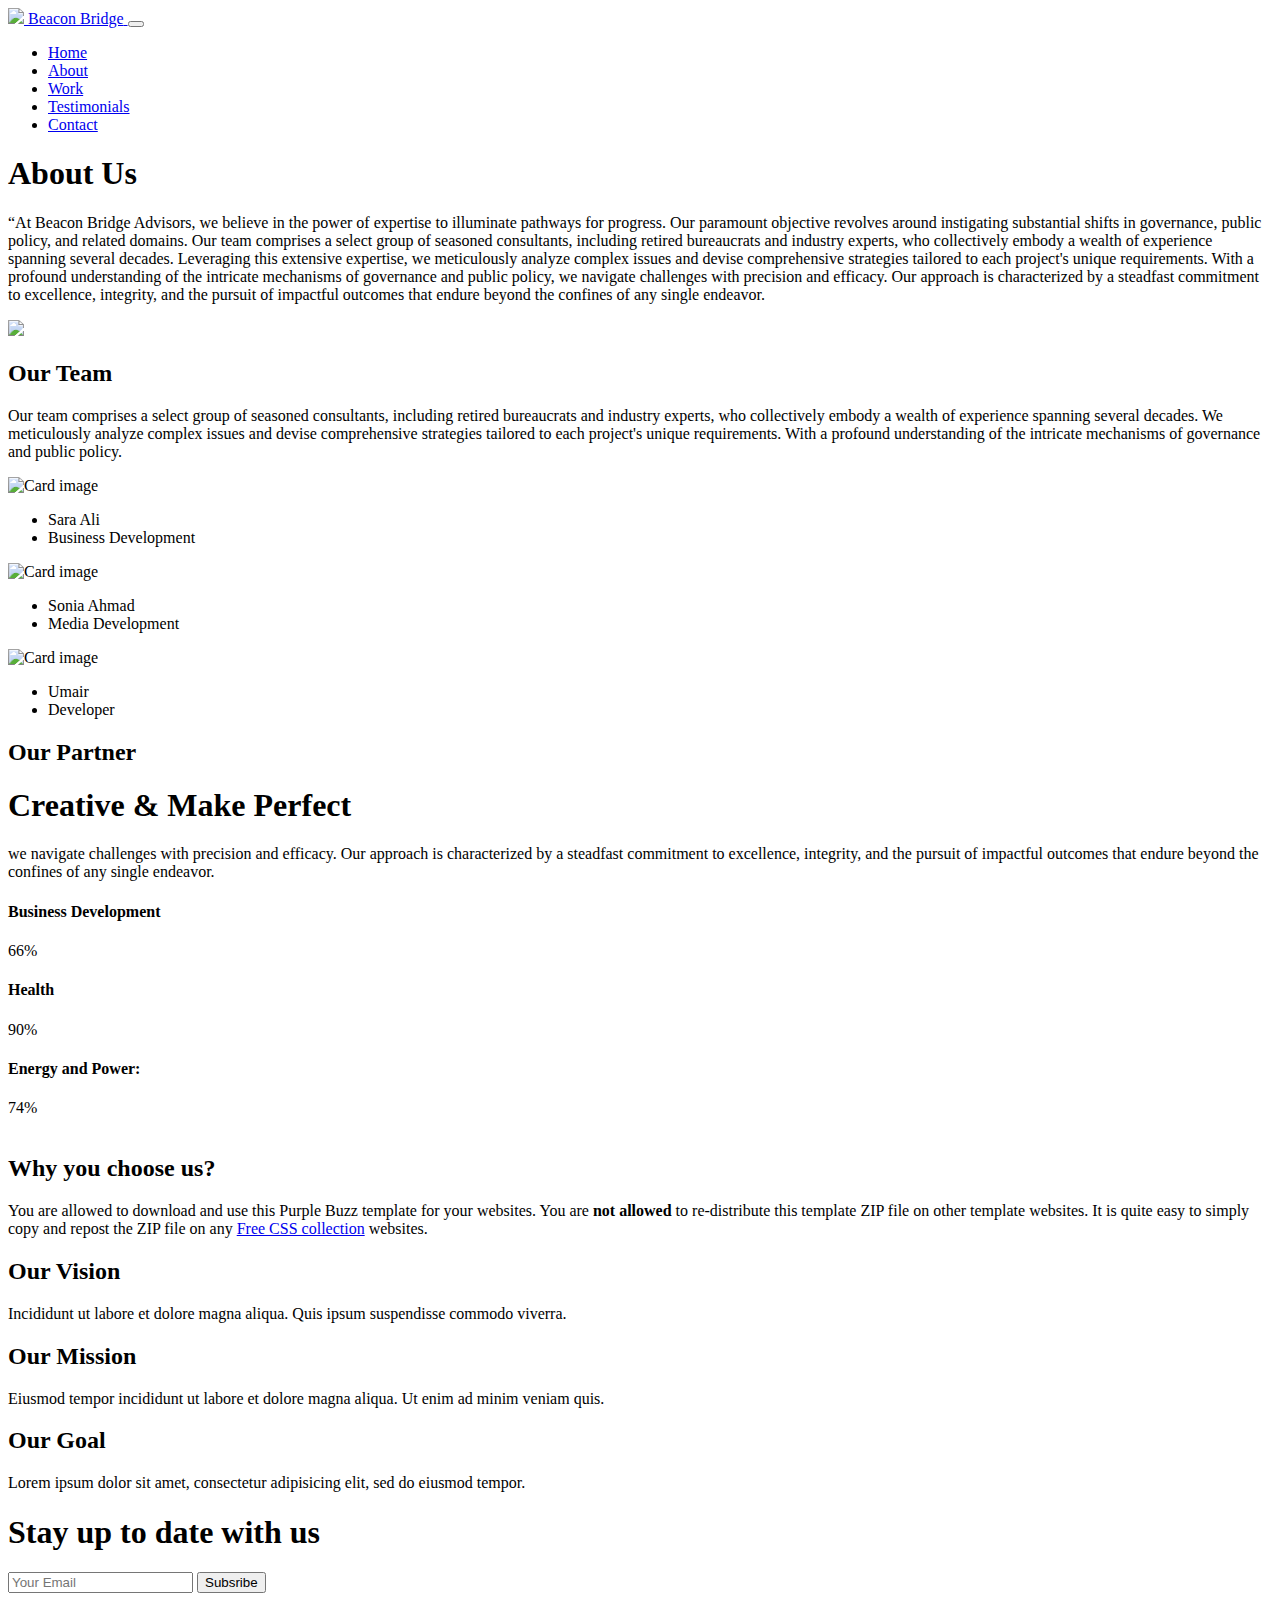
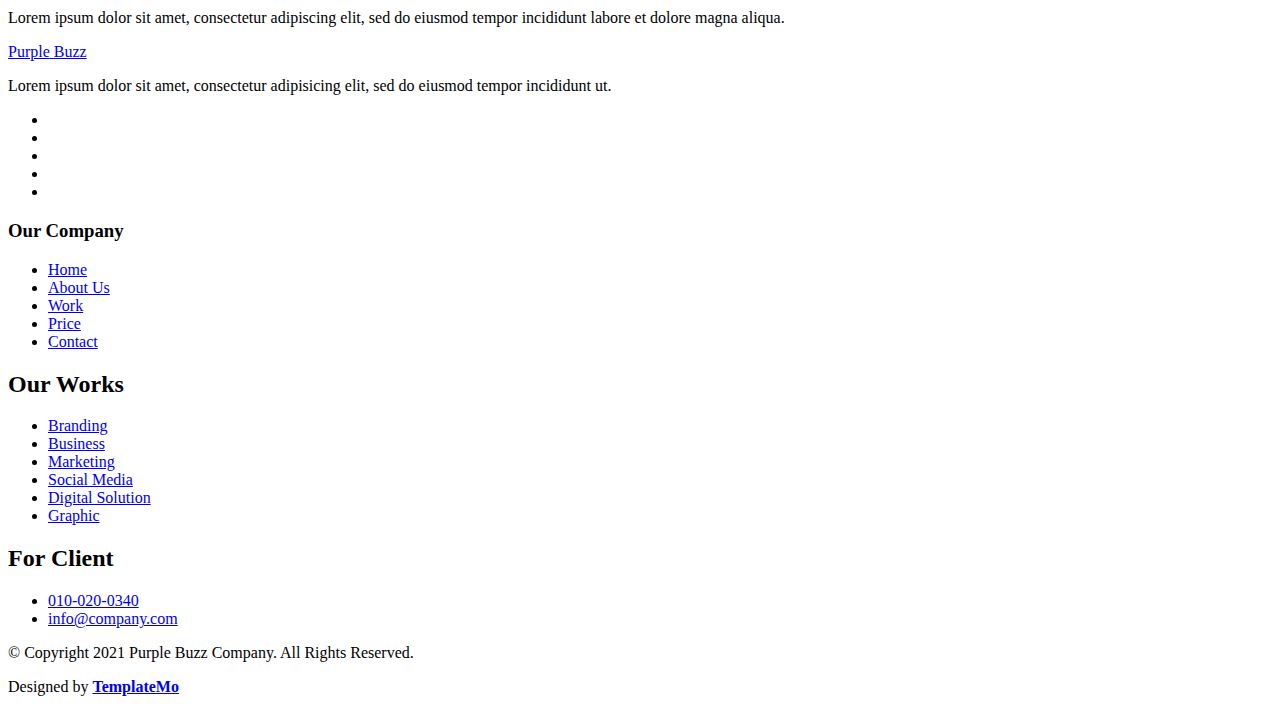
==== about.html @ 29f9aaa5 "Add files via upload" ====
<!DOCTYPE html>
<html lang="en">

<head>
    <title>Beacon Bridge - About Us</title>
    <meta charset="utf-8">
    <meta name="viewport" content="width=device-width, initial-scale=1">
    <link rel="apple-touch-icon" href="assets/img/apple-icon.png">
    <link rel="shortcut icon" type="image/x-icon" href="assets/img/favicon.ico">
    <!-- Load Require CSS -->
    <link href="assets/css/bootstrap.min.css" rel="stylesheet">
    <!-- Font CSS -->
    <link href="assets/css/boxicon.min.css" rel="stylesheet">
    <link href="https://fonts.googleapis.com/css2?family=Open+Sans:wght@300;400;600&display=swap" rel="stylesheet">
    <!-- Load Tempalte CSS -->
    <link rel="stylesheet" href="assets/css/templatemo.css">
    <!-- Custom CSS -->
    <link rel="stylesheet" href="assets/css/custom.css">

</head>

<body>
    <!-- Header -->
    <nav id="main_nav" class="navbar navbar-expand-lg navbar-light bg-white shadow">
        <div class="container d-flex justify-content-between align-items-center">
            <a class="navbar-brand h1" href="index.html">
                <!-- <i class='bx bx-buildings bx-sm text-dark'></i> -->
               <img src="assets/img/apple-icon.png">
                <span class="text-dark h4">Beacon</span> <span class="text-primary h4">Bridge</span>
            </a>
            <button class="navbar-toggler border-0" type="button" data-bs-toggle="collapse" data-bs-target="#navbar-toggler-success" aria-controls="navbarSupportedContent" aria-expanded="false" aria-label="Toggle navigation">
                <span class="navbar-toggler-icon"></span>
            </button>

            <div class="align-self-center collapse navbar-collapse flex-fill  d-lg-flex justify-content-lg-between" id="navbar-toggler-success">
                <div class="flex-fill mx-xl-5 mb-2">
                    <ul class="nav navbar-nav d-flex justify-content-between mx-xl-5 text-center text-dark">
                        <li class="nav-item">
                            <a class="nav-link btn-outline-primary rounded-pill px-3" href="index.html">Home</a>
                        </li>
                        <li class="nav-item">
                            <a class="nav-link btn-outline-primary rounded-pill px-3" href="about.html">About</a>
                        </li>
                        <li class="nav-item">
                            <a class="nav-link btn-outline-primary rounded-pill px-3" href="work.html">Work</a>
                        </li>
                        <li class="nav-item">
                            <a class="nav-link btn-outline-primary rounded-pill px-3" href="testimonials.html">Testimonials</a>
                        </li>
                        <li class="nav-item">
                            <a class="nav-link btn-outline-primary rounded-pill px-3" href="contact.html">Contact</a>
                        </li>
                    </ul>
                </div>
                <div class="navbar align-self-center d-flex">
                    <a class="nav-link" href="#"><i class='bx bx-bell bx-sm bx-tada-hover text-primary'></i></a>
                    <a class="nav-link" href="#"><i class='bx bx-cog bx-sm text-primary'></i></a>
                    <a class="nav-link" href="#"><i class='bx bx-user-circle bx-sm text-primary'></i></a>
                </div>
            </div>
        </div>
    </nav>
    <!-- Close Header -->


    <!-- Start Banner Hero -->
    <section class="bg-light w-100">
        <div class="container">
            <div class="row d-flex align-items-center py-5">
                <div class="col-lg-6 text-start">
                    <h1 class="h2 py-5 text-primary typo-space-line">About Us</h1>
                    <p class="light-300">
                       “At Beacon Bridge Advisors, we believe in the power of expertise to illuminate pathways for progress. Our paramount objective revolves around instigating substantial shifts in governance, public policy, and related domains. Our team comprises a select group of seasoned consultants, including retired bureaucrats and industry experts, who collectively embody a wealth of experience spanning several decades. Leveraging this extensive expertise, we meticulously analyze complex issues and devise comprehensive strategies tailored to each project's unique requirements. With a profound understanding of the intricate mechanisms of governance and public policy, we navigate challenges with precision and efficacy. Our approach is characterized by a steadfast commitment to excellence, integrity, and the pursuit of impactful outcomes that endure beyond the confines of any single endeavor.
                    </p>
                </div>
                <div class="col-lg-6">
                    <img src="./assets/img/banner-img-02.svg">
                </div>
            </div>
        </div>
    </section>
    <!-- End Banner Hero -->


    <!-- Start Team Member -->
    <section class="container py-5">
        <div class="pt-5 pb-3 d-lg-flex align-items-center gx-5">

            <div class="col-lg-3">
                <h2 class="h2 py-5 typo-space-line">Our Team</h2>
                <p class="text-muted light-300">
                   Our team comprises a select group of seasoned consultants, including retired bureaucrats and industry experts, who collectively embody a wealth of experience spanning several decades. We meticulously analyze complex issues and devise comprehensive strategies tailored to each project's unique requirements. With a profound understanding of the intricate mechanisms of governance and public policy.
                </p>
            </div>

            <div class="col-lg-9 row">
                <div class="team-member col-md-4">
                    <img class="team-member-img img-fluid rounded-circle p-4" src="./assets/img/team-01.jpg" alt="Card image">
                    <ul class="team-member-caption list-unstyled text-center pt-4 text-muted light-300">
                        <li>Sara Ali</li>
                        <li>Business Development</li>
                    </ul>
                </div>
                <div class="team-member col-md-4">
                    <img class="team-member-img img-fluid rounded-circle p-4" src="./assets/img/team-02.jpg" alt="Card image">
                    <ul class="team-member-caption list-unstyled text-center pt-4 text-muted light-300">
                        <li>Sonia Ahmad</li>
                        <li>Media Development</li>
                    </ul>
                </div>
                <div class="team-member col-md-4">
                    <img class="team-member-img img-fluid rounded-circle p-4" src="./assets/img/team-03.jpg" alt="Card image">
                    <ul class="team-member-caption list-unstyled text-center pt-4 text-muted light-300">
                        <li>Umair </li>
                        <li>Developer</li>
                    </ul>
                </div>
            </div>

        </div>
    </section>
    <!-- End Team Member -->

    <!-- Start Our Partner -->
    <section class="bg-secondary py-3">
        <div class="container py-5">
            <h2 class="h2 text-white text-center py-5">Our Partner</h2>
            <div class="row text-center">
                <div class="col-md-3 mb-3">
                    <div class="card partner-wap py-5">
                        <a href="#"><i class='display-1 text-white bx bxs-buildings'></i></a>
                    </div>
                </div>
                <div class="col-md-3 mb-3">
                    <div class="card partner-wap py-5">
                        <a href="#"><i class='display-1 bx text-white bxs-check-shield bx-lg'></i></a>
                    </div>
                </div>
                <div class="col-md-3 mb-3">
                    <div class="card partner-wap py-5">
                        <a href="#"><i class='display-1 text-white bx bxs-bolt-circle'></i></a>
                    </div>
                </div>
                <div class="col-md-3 mb-3">
                    <div class="card partner-wap py-5">
                        <a href="#"><i class='display-1 text-white bx bxs-spa'></i></a>
                    </div>
                </div>
            </div>
        </div>
    </section>
    <!--End Our Partner-->

    <!-- Start Progress -->
    <section class="bg-white py-5">
        <div class="container my-4">

            <h1 class="creative-heading h2 pb-3">Creative & Make Perfect</h1>

            <div class="creative-content row py-3">
                <div class="col-md-5">
                    <p class="text-muted col-lg-8 light-300">we navigate challenges with precision and efficacy. Our approach is characterized by a steadfast commitment to excellence, integrity, and the pursuit of impactful outcomes that endure beyond the confines of any single endeavor.
                    </p>
                </div>
                <div class="creative-progress col-md-7">

                    <div class="row mt-4 mt-sm-2">
                        <div class="col-6">
                            <h4 class="h5">Business Development</h4>
                        </div>
                        <div class="col-6 text-right">66%</div>
                    </div>
                    <div class="progress">
                        <div class="progress-bar" role="progressbar" style="width: 66%" aria-valuenow="66" aria-valuemin="0" aria-valuemax="100"></div>
                    </div>

                    <div class="row mt-4 mt-sm-2">
                        <div class="col-6">
                            <h4 class="h5">Health</h4>
                        </div>
                        <div class="col-6 text-right">90%</div>
                    </div>
                    <div class="progress">
                        <div class="progress-bar" role="progressbar" style="width: 90%" aria-valuenow="90" aria-valuemin="0" aria-valuemax="100"></div>
                    </div>


                    <div class="row mt-4 mt-sm-2">
                        <div class="col-6">
                            <h4 class="h5">Energy and Power:</h4>
                        </div>
                        <div class="col-6 text-right">74%</div>
                    </div>
                    <div class="progress">
                        <div class="progress-bar" role="progressbar" style="width: 74%" aria-valuenow="74" aria-valuemin="0" aria-valuemax="100"></div>
                    </div>

                </div>
            </div>
        </div>
    </section>
    <!-- End Progress -->

    <!-- Start Choice -->
    <section class="why-us banner-bg bg-light">
        <div class="container my-4">
            <div class="row">
                <div class="banner-img col-lg-5">
                    <img src="./assets/img/work.svg" class="rounded img-fluid" alt="">
                </div>
                <div class="banner-content col-lg-7 align-self-end">
                    <h2 class="h2 pb-3">Why you choose us?</h2>
                    <p class="text-muted pb-5 light-300">
                    You are allowed to download and use this Purple Buzz template for your websites. You are <strong>not allowed</strong> to re-distribute this template ZIP file on other template websites. It is quite easy to simply copy and repost the ZIP file on any <a rel="nofollow" href="https://www.google.com/search?q=free+css" target="_blank">Free CSS collection</a> websites.</p>
                </div>
            </div>
        </div>
    </section>
    <!-- End Choice -->

    <!-- Start Aim -->
    <section class="banner-bg bg-white py-5">
        <div class="container my-4">
            <div class="row text-center">

                <div class="objective col-lg-4">
                    <div class="objective-icon card m-auto py-4 mb-2 mb-sm-4 bg-secondary shadow-lg">
                        <i class="display-4 bx bxs-bulb text-light"></i>
                    </div>
                    <h2 class="objective-heading h3 mb-2 mb-sm-4 light-300">Our Vision</h2>
                    <p class="light-300">
                        Incididunt ut labore et dolore magna aliqua. Quis ipsum suspendisse commodo viverra.
                    </p>
                </div>

                <div class="objective col-lg-4 mt-sm-0 mt-4">
                    <div class="objective-icon card m-auto py-4 mb-2 mb-sm-4 bg-secondary shadow-lg">
                        <i class='display-4 bx bx-revision text-light'></i>
                    </div>
                    <h2 class="objective-heading h3 mb-2 mb-sm-4 light-300">Our Mission</h2>
                    <p class="light-300">
                        Eiusmod tempor incididunt ut labore et dolore magna aliqua.
                        Ut enim ad minim veniam quis.
                    </p>
                </div>

                <div class="objective col-lg-4 mt-sm-0 mt-4">
                    <div class="objective-icon card m-auto py-4 mb-2 mb-sm-4 bg-secondary shadow-lg">
                        <i class="display-4 bx bxs-select-multiple text-light"></i>
                    </div>
                    <h2 class="objective-heading h3 mb-2 mb-sm-4 light-300">Our Goal</h2>
                    <p class="light-300">
                        Lorem ipsum dolor sit amet, consectetur adipisicing elit,
                        sed do eiusmod tempor.
                    </p>
                </div>

            </div>
        </div>
    </section>
    <!-- End Aim -->

    <!-- Start Contact -->
    <section class="banner-bg bg-light py-5">
        <div class="container">
            <div class="row">
                <div class="col-lg-6 mx-auto my-4 p-3">
                    <form action="#" method="get"><h1 class="h2 text-center">Stay up to date with us</h1>
                    <div class="input-group py-3">
                    
                        <input name="email" type="text" class="form-control form-control-lg rounded-pill rounded-end" id="email" placeholder="Your Email" aria-label="Your Email">
                        <button class="btn btn-secondary text-white btn-lg rounded-pill rounded-start px-lg-4" type="submit">Subsribe</button>
                    </div>
                    <p class="text-center light-300">Lorem ipsum dolor sit amet, consectetur adipiscing elit, sed do eiusmod tempor incididunt labore et dolore magna aliqua.</p>
                    </form>
                </div>
            </div>
        </div>
    </section>
    <!-- End Contact -->


    <!-- Start Footer -->
    <footer class="bg-secondary pt-4">
        <div class="container">
            <div class="row py-4">

                <div class="col-lg-3 col-12 align-left">
                    <a class="navbar-brand" href="index.html">
                        <i class='bx bx-buildings bx-sm text-light'></i>
                        <span class="text-light h5">Purple</span> <span class="text-light h5 semi-bold-600">Buzz</span>
                    </a>
                    <p class="text-light my-lg-4 my-2">
                        Lorem ipsum dolor sit amet, consectetur adipisicing elit,
                        sed do eiusmod tempor incididunt ut.
                    </p>
                    <ul class="list-inline footer-icons light-300">
                        <li class="list-inline-item m-0">
                            <a class="text-light" target="_blank" href="http://facebook.com/">
                                <i class='bx bxl-facebook-square bx-md'></i>
                            </a>
                        </li>
                        <li class="list-inline-item m-0">
                            <a class="text-light" target="_blank" href="https://www.linkedin.com/">
                                <i class='bx bxl-linkedin-square bx-md'></i>
                            </a>
                        </li>
                        <li class="list-inline-item m-0">
                            <a class="text-light" target="_blank" href="https://www.whatsapp.com/">
                                <i class='bx bxl-whatsapp-square bx-md'></i>
                            </a>
                        </li>
                        <li class="list-inline-item m-0">
                            <a class="text-light" target="_blank" href="https://www.flickr.com/">
                                <i class='bx bxl-flickr-square bx-md'></i>
                            </a>
                        </li>
                        <li class="list-inline-item m-0">
                            <a class="text-light" target="_blank" href="https://www.medium.com/">
                                <i class='bx bxl-medium-square bx-md' ></i>
                            </a>
                        </li>
                    </ul>
                </div>

                <div class="col-lg-3 col-md-4 my-sm-0 mt-4">
                    <h3 class="h4 pb-lg-3 text-light light-300">Our Company</h2>
                        <ul class="list-unstyled text-light light-300">
                            <li class="pb-2">
                                <i class='bx-fw bx bxs-chevron-right bx-xs'></i><a class="text-decoration-none text-light" href="index.html">Home</a>
                            </li>
                            <li class="pb-2">
                                <i class='bx-fw bx bxs-chevron-right bx-xs'></i><a class="text-decoration-none text-light py-1" href="about.html">About Us</a>
                            </li>
                            <li class="pb-2">
                                <i class='bx-fw bx bxs-chevron-right bx-xs'></i><a class="text-decoration-none text-light py-1" href="work.html">Work</a>
                            </li>
                            <li class="pb-2">
                                <i class='bx-fw bx bxs-chevron-right bx-xs'></i></i><a class="text-decoration-none text-light py-1" href="pricing.html">Price</a>
                            </li>
                            <li class="pb-2">
                                <i class='bx-fw bx bxs-chevron-right bx-xs'></i><a class="text-decoration-none text-light py-1" href="contact.html">Contact</a>
                            </li>
                        </ul>
                </div>

                <div class="col-lg-3 col-md-4 my-sm-0 mt-4">
                    <h2 class="h4 pb-lg-3 text-light light-300">Our Works</h2>
                    <ul class="list-unstyled text-light light-300">
                        <li class="pb-2">
                            <i class='bx-fw bx bxs-chevron-right bx-xs'></i><a class="text-decoration-none text-light py-1" href="#">Branding</a>
                        </li>
                        <li class="pb-2">
                            <i class='bx-fw bx bxs-chevron-right bx-xs'></i><a class="text-decoration-none text-light py-1" href="#">Business</a>
                        </li>
                        <li class="pb-2">
                            <i class='bx-fw bx bxs-chevron-right bx-xs'></i><a class="text-decoration-none text-light py-1" href="#">Marketing</a>
                        </li>
                        <li class="pb-2">
                            <i class='bx-fw bx bxs-chevron-right bx-xs'></i><a class="text-decoration-none text-light py-1" href="#">Social Media</a>
                        </li>
                        <li class="pb-2">
                            <i class='bx-fw bx bxs-chevron-right bx-xs'></i><a class="text-decoration-none text-light py-1" href="#">Digital Solution</a>
                        </li>
                        <li class="pb-2">
                            <i class='bx-fw bx bxs-chevron-right bx-xs'></i><a class="text-decoration-none text-light py-1" href="#">Graphic</a>
                        </li>
                    </ul>
                </div>

                <div class="col-lg-3 col-md-4 my-sm-0 mt-4">
                    <h2 class="h4 pb-lg-3 text-light light-300">For Client</h2>
                    <ul class="list-unstyled text-light light-300">
                        <li class="pb-2">
                            <i class='bx-fw bx bx-phone bx-xs'></i><a class="text-decoration-none text-light py-1" href="tel:010-020-0340">010-020-0340</a>
                        </li>
                        <li class="pb-2">
                            <i class='bx-fw bx bx-mail-send bx-xs'></i><a class="text-decoration-none text-light py-1" href="mailto:info@company.com">info@company.com</a>
                        </li>
                    </ul>
                </div>

            </div>
        </div>

        <div class="w-100 bg-primary py-3">
            <div class="container">
                <div class="row pt-2">
                    <div class="col-lg-6 col-sm-12">
                        <p class="text-lg-start text-center text-light light-300">
                            © Copyright 2021 Purple Buzz Company. All Rights Reserved.
                        </p>
                    </div>
                    <div class="col-lg-6 col-sm-12">
                        <p class="text-lg-end text-center text-light light-300">
                            Designed by <a rel="sponsored" class="text-decoration-none text-light" href="https://templatemo.com/" target="_blank"><strong>TemplateMo</strong></a>
                        </p>
                    </div>
                </div>
            </div>
        </div>

    </footer>
    <!-- End Footer -->


    <!-- Bootstrap -->
    <script src="assets/js/bootstrap.bundle.min.js"></script>
    <!-- Templatemo -->
    <script src="assets/js/templatemo.js"></script>
    <!-- Custom -->
    <script src="assets/js/custom.js"></script>

</body>

</html>
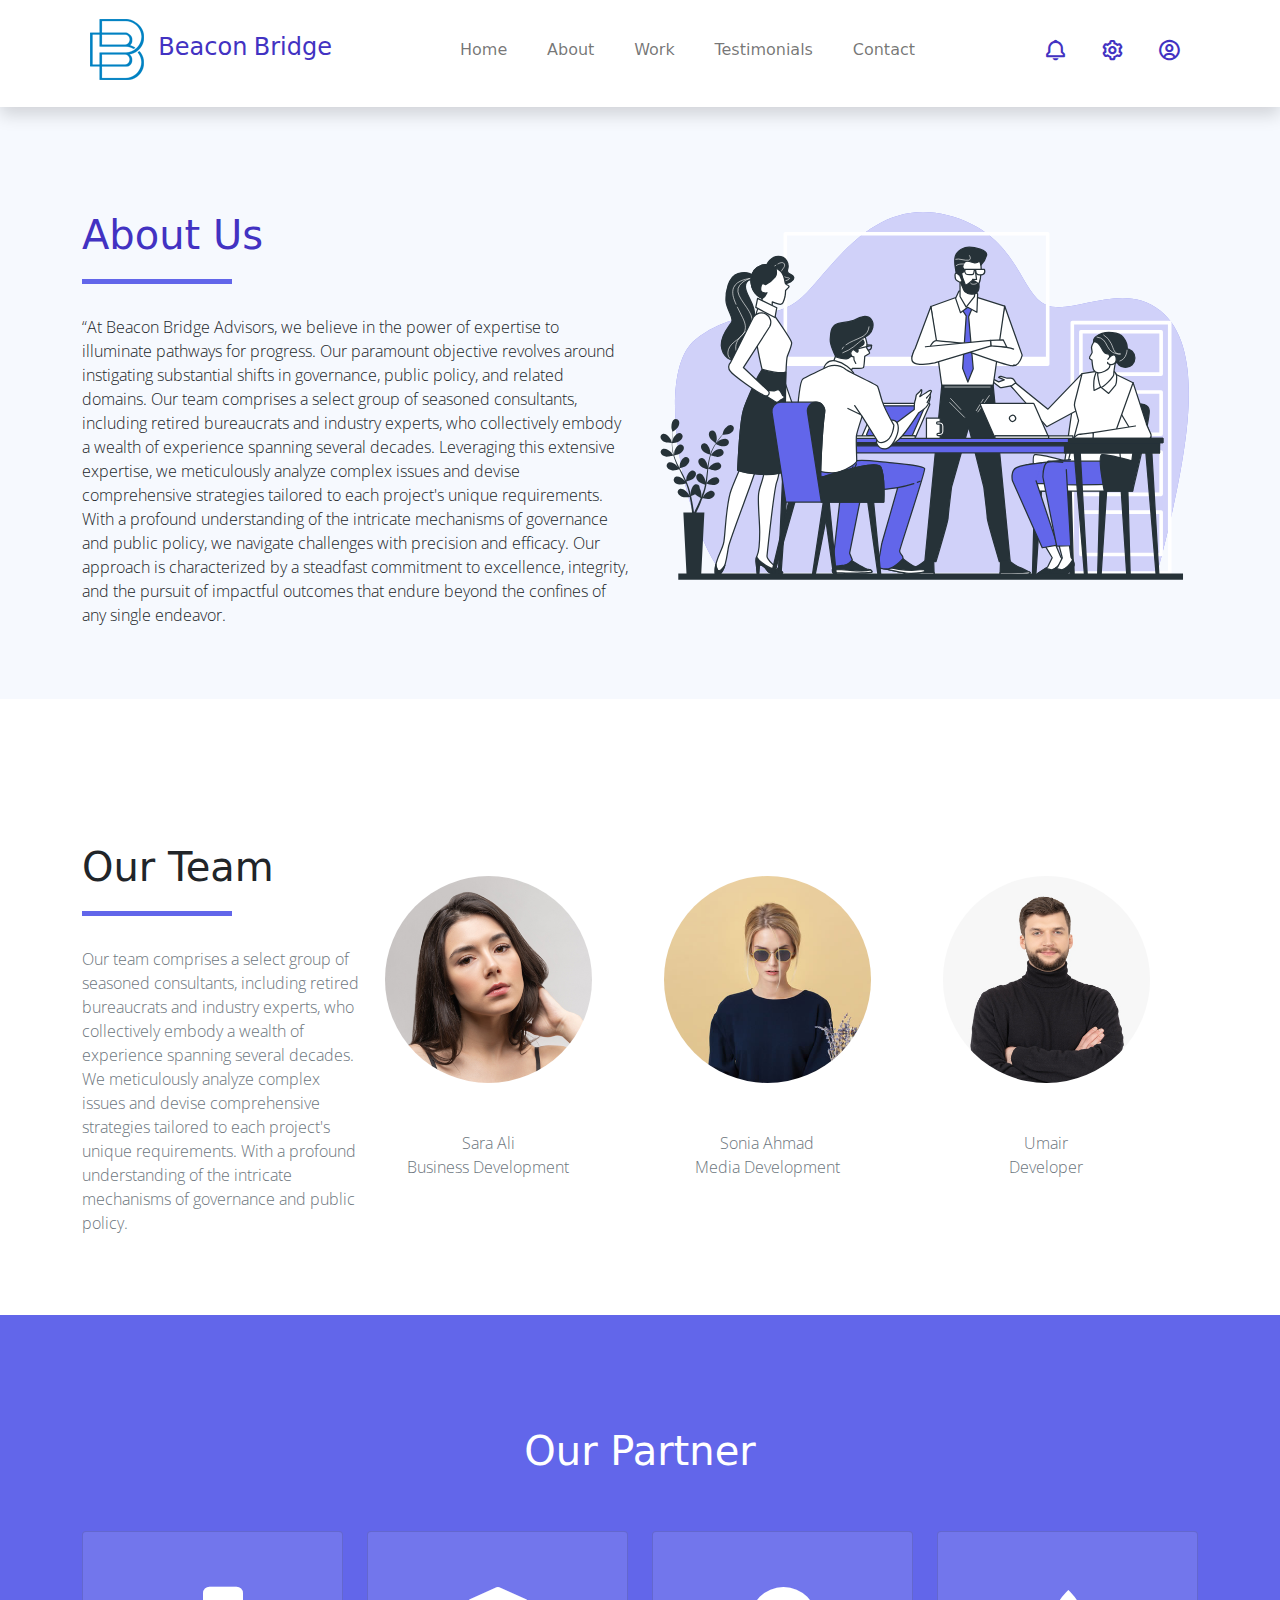
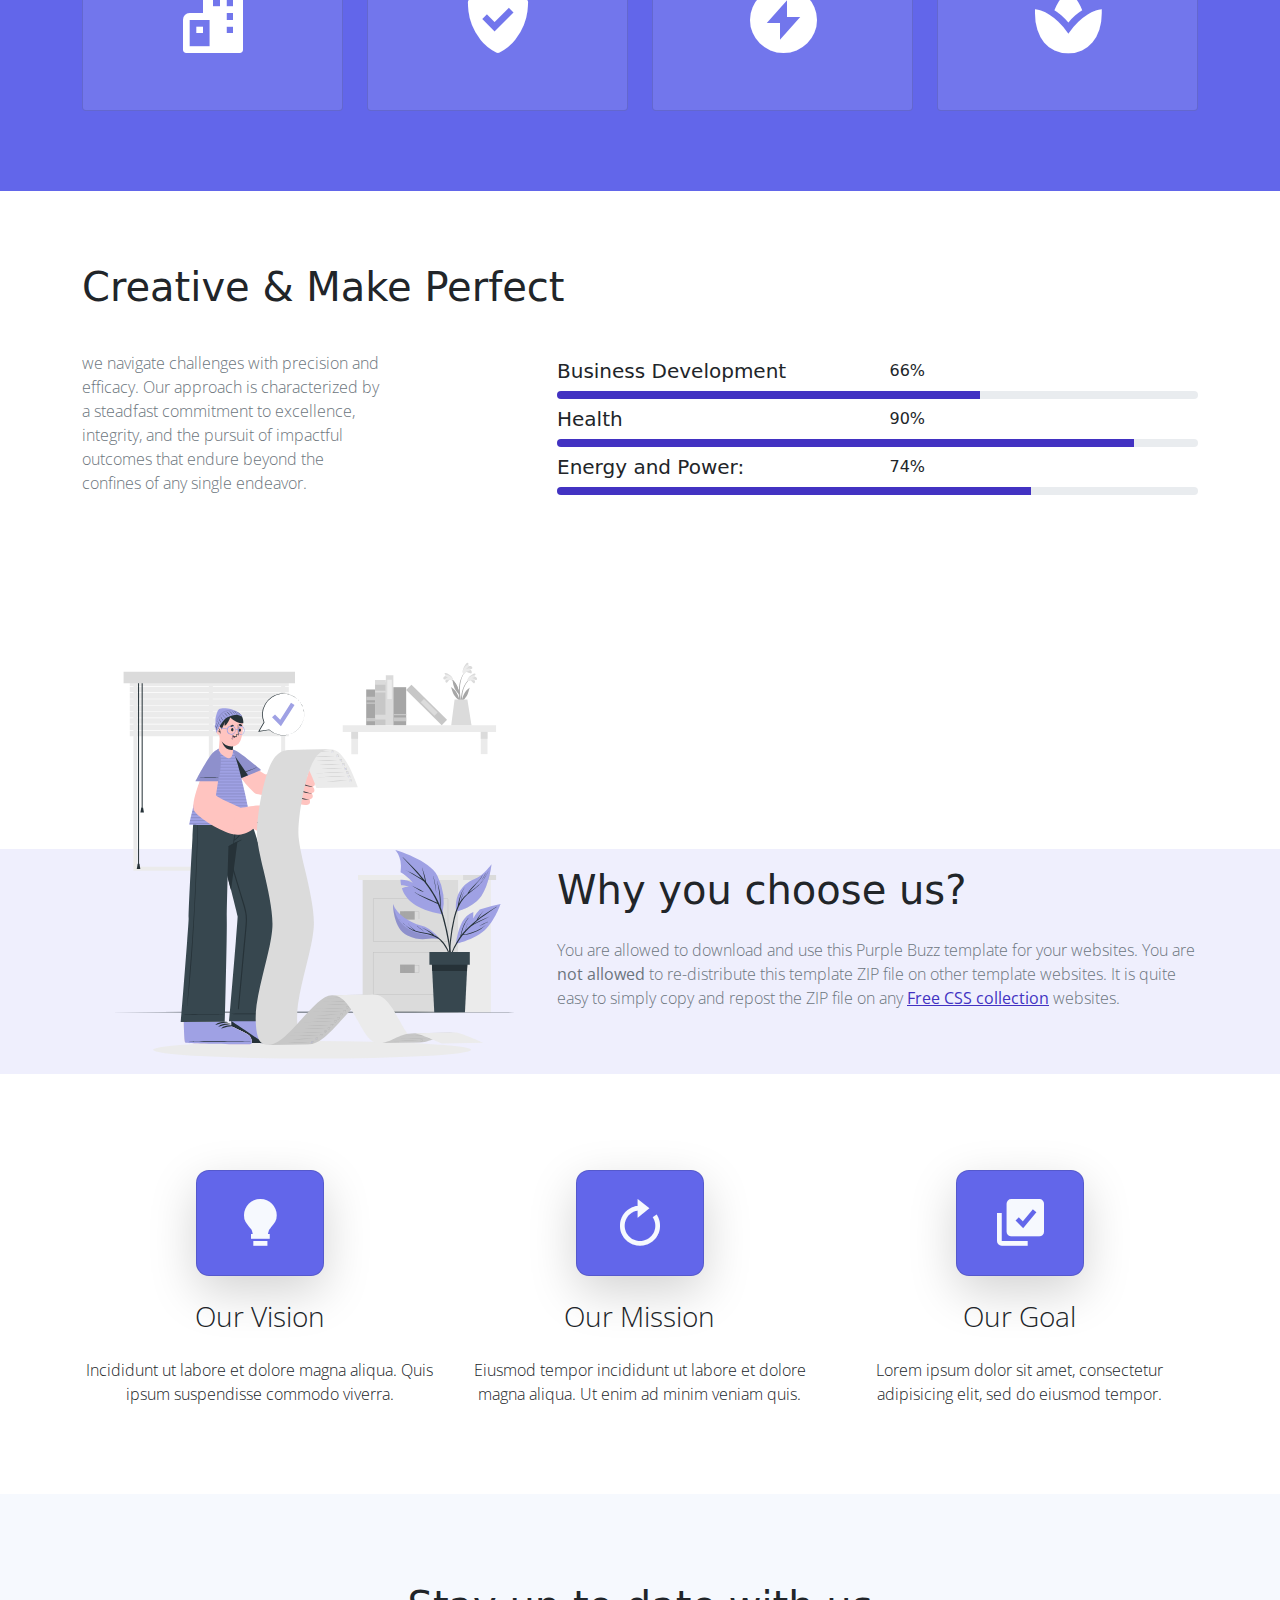
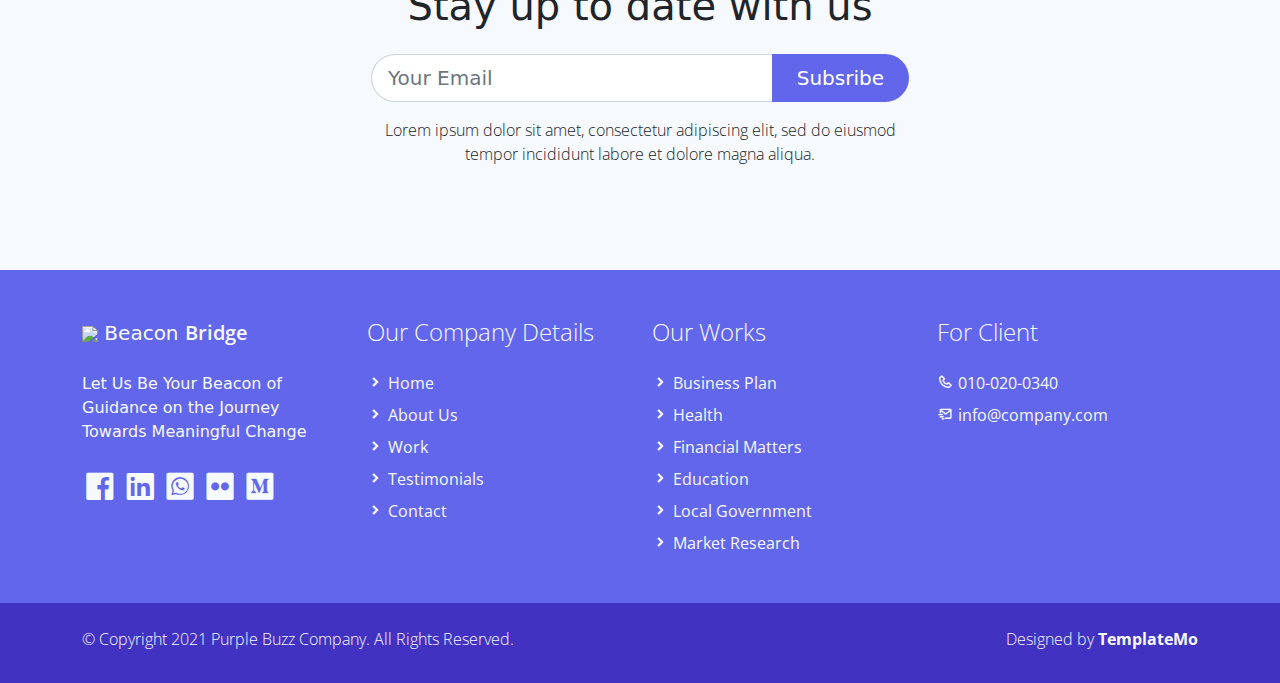
==== commit bdb015cc: "Add files via upload" ====
--- a/about.html
+++ b/about.html
@@ -26,7 +26,7 @@
             <a class="navbar-brand h1" href="index.html">
                 <!-- <i class='bx bx-buildings bx-sm text-dark'></i> -->
                <img src="assets/img/apple-icon.png">
-                <span class="text-dark h4">Beacon</span> <span class="text-primary h4">Bridge</span>
+                <span class="text-primary h4">Beacon</span> <span class="text-primary h4">Bridge</span>
             </a>
             <button class="navbar-toggler border-0" type="button" data-bs-toggle="collapse" data-bs-target="#navbar-toggler-success" aria-controls="navbarSupportedContent" aria-expanded="false" aria-label="Toggle navigation">
                 <span class="navbar-toggler-icon"></span>
@@ -287,13 +287,12 @@
 
                 <div class="col-lg-3 col-12 align-left">
                     <a class="navbar-brand" href="index.html">
-                        <i class='bx bx-buildings bx-sm text-light'></i>
-                        <span class="text-light h5">Purple</span> <span class="text-light h5 semi-bold-600">Buzz</span>
+                         <!-- <i class='bx bx-buildings bx-sm text-light'></i> -->
+						<img src="assets/img/apple-icon-w.png">
+                        <span class="text-light h5">Beacon</span> <span class="text-light h5 semi-bold-600">Bridge</span>
                     </a>
                     <p class="text-light my-lg-4 my-2">
-                        Lorem ipsum dolor sit amet, consectetur adipisicing elit,
-                        sed do eiusmod tempor incididunt ut.
-                    </p>
+                        Let Us Be Your Beacon of Guidance on the Journey Towards Meaningful Change
                     <ul class="list-inline footer-icons light-300">
                         <li class="list-inline-item m-0">
                             <a class="text-light" target="_blank" href="http://facebook.com/">
@@ -324,7 +323,7 @@
                 </div>
 
                 <div class="col-lg-3 col-md-4 my-sm-0 mt-4">
-                    <h3 class="h4 pb-lg-3 text-light light-300">Our Company</h2>
+                    <h3 class="h4 pb-lg-3 text-light light-300">Our Company Details</h2>
                         <ul class="list-unstyled text-light light-300">
                             <li class="pb-2">
                                 <i class='bx-fw bx bxs-chevron-right bx-xs'></i><a class="text-decoration-none text-light" href="index.html">Home</a>
@@ -336,7 +335,7 @@
                                 <i class='bx-fw bx bxs-chevron-right bx-xs'></i><a class="text-decoration-none text-light py-1" href="work.html">Work</a>
                             </li>
                             <li class="pb-2">
-                                <i class='bx-fw bx bxs-chevron-right bx-xs'></i></i><a class="text-decoration-none text-light py-1" href="pricing.html">Price</a>
+                                <i class='bx-fw bx bxs-chevron-right bx-xs'></i></i><a class="text-decoration-none text-light py-1" href="testimonials.html">Testimonials</a>
                             </li>
                             <li class="pb-2">
                                 <i class='bx-fw bx bxs-chevron-right bx-xs'></i><a class="text-decoration-none text-light py-1" href="contact.html">Contact</a>
@@ -348,22 +347,22 @@
                     <h2 class="h4 pb-lg-3 text-light light-300">Our Works</h2>
                     <ul class="list-unstyled text-light light-300">
                         <li class="pb-2">
-                            <i class='bx-fw bx bxs-chevron-right bx-xs'></i><a class="text-decoration-none text-light py-1" href="#">Branding</a>
-                        </li>
-                        <li class="pb-2">
-                            <i class='bx-fw bx bxs-chevron-right bx-xs'></i><a class="text-decoration-none text-light py-1" href="#">Business</a>
-                        </li>
-                        <li class="pb-2">
-                            <i class='bx-fw bx bxs-chevron-right bx-xs'></i><a class="text-decoration-none text-light py-1" href="#">Marketing</a>
-                        </li>
-                        <li class="pb-2">
-                            <i class='bx-fw bx bxs-chevron-right bx-xs'></i><a class="text-decoration-none text-light py-1" href="#">Social Media</a>
-                        </li>
-                        <li class="pb-2">
-                            <i class='bx-fw bx bxs-chevron-right bx-xs'></i><a class="text-decoration-none text-light py-1" href="#">Digital Solution</a>
-                        </li>
-                        <li class="pb-2">
-                            <i class='bx-fw bx bxs-chevron-right bx-xs'></i><a class="text-decoration-none text-light py-1" href="#">Graphic</a>
+                            <i class='bx-fw bx bxs-chevron-right bx-xs'></i><a class="text-decoration-none text-light py-1" href="#">Business Plan</a>
+                        </li>
+                        <li class="pb-2">
+                            <i class='bx-fw bx bxs-chevron-right bx-xs'></i><a class="text-decoration-none text-light py-1" href="#">Health</a>
+                        </li>
+                        <li class="pb-2">
+                            <i class='bx-fw bx bxs-chevron-right bx-xs'></i><a class="text-decoration-none text-light py-1" href="#">Financial Matters</a>
+                        </li>
+                        <li class="pb-2">
+                            <i class='bx-fw bx bxs-chevron-right bx-xs'></i><a class="text-decoration-none text-light py-1" href="#">Education</a>
+                        </li>
+                        <li class="pb-2">
+                            <i class='bx-fw bx bxs-chevron-right bx-xs'></i><a class="text-decoration-none text-light py-1" href="#">Local Government</a>
+                        </li>
+                        <li class="pb-2">
+                            <i class='bx-fw bx bxs-chevron-right bx-xs'></i><a class="text-decoration-none text-light py-1" href="#">Market Research</a>
                         </li>
                     </ul>
                 </div>
--- a/assets/css/boxicon.min.css
+++ b/assets/css/boxicon.min.css
@@ -0,0 +1 @@
+@font-face{font-family:'boxicons';font-weight:normal;font-style:normal;src:url('../fonts/boxicons.eot');src:url('../fonts/boxicons.eot') format('embedded-opentype'),url('../fonts/boxicons.woff2') format('woff2'),url('../fonts/boxicons.woff') format('woff'),url('../fonts/boxicons.ttf') format('truetype'),url('../fonts/boxicons.svg?#boxicons') format('svg')}.bx{font-family:'boxicons'!important;font-weight:normal;font-style:normal;font-variant:normal;line-height:1;display:inline-block;text-transform:none;speak:none;-webkit-font-smoothing:antialiased;-moz-osx-font-smoothing:grayscale}.bx-ul{margin-left:2em;padding-left:0;list-style:none}.bx-ul>li{position:relative}.bx-ul .bx{font-size:inherit;line-height:inherit;position:absolute;left:-2em;width:2em;text-align:center}@-webkit-keyframes spin{0%{-webkit-transform:rotate(0);transform:rotate(0)}100%{-webkit-transform:rotate(359deg);transform:rotate(359deg)}}@keyframes spin{0%{-webkit-transform:rotate(0);transform:rotate(0)}100%{-webkit-transform:rotate(359deg);transform:rotate(359deg)}}@-webkit-keyframes burst{0%{-webkit-transform:scale(1);transform:scale(1);opacity:1}90%{-webkit-transform:scale(1.5);transform:scale(1.5);opacity:0}}@keyframes burst{0%{-webkit-transform:scale(1);transform:scale(1);opacity:1}90%{-webkit-transform:scale(1.5);transform:scale(1.5);opacity:0}}@-webkit-keyframes flashing{0%{opacity:1}45%{opacity:0}90%{opacity:1}}@keyframes flashing{0%{opacity:1}45%{opacity:0}90%{opacity:1}}@-webkit-keyframes fade-left{0%{-webkit-transform:translateX(0);transform:translateX(0);opacity:1}75%{-webkit-transform:translateX(-20px);transform:translateX(-20px);opacity:0}}@keyframes fade-left{0%{-webkit-transform:translateX(0);transform:translateX(0);opacity:1}75%{-webkit-transform:translateX(-20px);transform:translateX(-20px);opacity:0}}@-webkit-keyframes fade-right{0%{-webkit-transform:translateX(0);transform:translateX(0);opacity:1}75%{-webkit-transform:translateX(20px);transform:translateX(20px);opacity:0}}@keyframes fade-right{0%{-webkit-transform:translateX(0);transform:translateX(0);opacity:1}75%{-webkit-transform:translateX(20px);transform:translateX(20px);opacity:0}}@-webkit-keyframes fade-up{0%{-webkit-transform:translateY(0);transform:translateY(0);opacity:1}75%{-webkit-transform:translateY(-20px);transform:translateY(-20px);opacity:0}}@keyframes fade-up{0%{-webkit-transform:translateY(0);transform:translateY(0);opacity:1}75%{-webkit-transform:translateY(-20px);transform:translateY(-20px);opacity:0}}@-webkit-keyframes fade-down{0%{-webkit-transform:translateY(0);transform:translateY(0);opacity:1}75%{-webkit-transform:translateY(20px);transform:translateY(20px);opacity:0}}@keyframes fade-down{0%{-webkit-transform:translateY(0);transform:translateY(0);opacity:1}75%{-webkit-transform:translateY(20px);transform:translateY(20px);opacity:0}}@-webkit-keyframes tada{from{-webkit-transform:scale3d(1,1,1);transform:scale3d(1,1,1)}10%,20%{-webkit-transform:scale3d(.95,.95,.95) rotate3d(0,0,1,-10deg);transform:scale3d(.95,.95,.95) rotate3d(0,0,1,-10deg)}30%,50%,70%,90%{-webkit-transform:scale3d(1,1,1) rotate3d(0,0,1,10deg);transform:scale3d(1,1,1) rotate3d(0,0,1,10deg)}40%,60%,80%{-webkit-transform:scale3d(1,1,1) rotate3d(0,0,1,-10deg);transform:scale3d(1,1,1) rotate3d(0,0,1,-10deg)}to{-webkit-transform:scale3d(1,1,1);transform:scale3d(1,1,1)}}@keyframes tada{from{-webkit-transform:scale3d(1,1,1);transform:scale3d(1,1,1)}10%,20%{-webkit-transform:scale3d(.95,.95,.95) rotate3d(0,0,1,-10deg);transform:scale3d(.95,.95,.95) rotate3d(0,0,1,-10deg)}30%,50%,70%,90%{-webkit-transform:scale3d(1,1,1) rotate3d(0,0,1,10deg);transform:scale3d(1,1,1) rotate3d(0,0,1,10deg)}40%,60%,80%{-webkit-transform:rotate3d(0,0,1,-10deg);transform:rotate3d(0,0,1,-10deg)}to{-webkit-transform:scale3d(1,1,1);transform:scale3d(1,1,1)}}.bx-spin{-webkit-animation:spin 2s linear infinite;animation:spin 2s linear infinite}.bx-spin-hover:hover{-webkit-animation:spin 2s linear infinite;animation:spin 2s linear infinite}.bx-tada{-webkit-animation:tada 1.5s ease infinite;animation:tada 1.5s ease infinite}.bx-tada-hover:hover{-webkit-animation:tada 1.5s ease infinite;animation:tada 1.5s ease infinite}.bx-flashing{-webkit-animation:flashing 1.5s infinite linear;animation:flashing 1.5s infinite linear}.bx-flashing-hover:hover{-webkit-animation:flashing 1.5s infinite linear;animation:flashing 1.5s infinite linear}.bx-burst{-webkit-animation:burst 1.5s infinite linear;animation:burst 1.5s infinite linear}.bx-burst-hover:hover{-webkit-animation:burst 1.5s infinite linear;animation:burst 1.5s infinite linear}.bx-fade-up{-webkit-animation:fade-up 1.5s infinite linear;animation:fade-up 1.5s infinite linear}.bx-fade-up-hover:hover{-webkit-animation:fade-up 1.5s infinite linear;animation:fade-up 1.5s infinite linear}.bx-fade-down{-webkit-animation:fade-down 1.5s infinite linear;animation:fade-down 1.5s infinite linear}.bx-fade-down-hover:hover{-webkit-animation:fade-down 1.5s infinite linear;animation:fade-down 1.5s infinite linear}.bx-fade-left{-webkit-animation:fade-left 1.5s infinite linear;animation:fade-left 1.5s infinite linear}.bx-fade-left-hover:hover{-webkit-animation:fade-left 1.5s infinite linear;animation:fade-left 1.5s infinite linear}.bx-fade-right{-webkit-animation:fade-right 1.5s infinite linear;animation:fade-right 1.5s infinite linear}.bx-fade-right-hover:hover{-webkit-animation:fade-right 1.5s infinite linear;animation:fade-right 1.5s infinite linear}.bx-xs{font-size:1rem!important}.bx-sm{font-size:1.55rem!important}.bx-md{font-size:2.25rem!important}.bx-fw{font-size:1.2857142857em;line-height:.8em;width:1.2857142857em;height:.8em;margin-top:-.2em!important;vertical-align:middle}.bx-lg{font-size:3.0!important}.bx-pull-left{float:left;margin-right:.3em!important}.bx-pull-right{float:right;margin-left:.3em!important}.bx-rotate-90{transform:rotate(90deg);-ms-filter:'progid:DXImageTransform.Microsoft.BasicImage(rotation=1)'}.bx-rotate-180{transform:rotate(180deg);-ms-filter:'progid:DXImageTransform.Microsoft.BasicImage(rotation=2)'}.bx-rotate-270{transform:rotate(270deg);-ms-filter:'progid:DXImageTransform.Microsoft.BasicImage(rotation=3)'}.bx-flip-horizontal{transform:scaleX(-1);-ms-filter:'progid:DXImageTransform.Microsoft.BasicImage(rotation=0,mirror=1)'}.bx-flip-vertical{transform:scaleY(-1);-ms-filter:'progid:DXImageTransform.Microsoft.BasicImage(rotation=2,mirror=1)'}.bx-border{padding:.25em;border:.07em solid rgba(0,0,0,.1);border-radius:.25em}.bx-border-circle{padding:.25em;border:.07em solid rgba(0,0,0,.1);border-radius:50%}.bx-abacus:before{content:"\e900"}.bx-accessibility:before{content:"\e901"}.bx-add-to-queue:before{content:"\e902"}.bx-adjust:before{content:"\e903"}.bx-alarm:before{content:"\e904"}.bx-alarm-add:before{content:"\e905"}.bx-alarm-exclamation:before{content:"\e906"}.bx-alarm-off:before{content:"\e907"}.bx-alarm-snooze:before{content:"\e908"}.bx-album:before{content:"\e909"}.bx-align-justify:before{content:"\e90a"}.bx-align-left:before{content:"\e90b"}.bx-align-middle:before{content:"\e90c"}.bx-align-right:before{content:"\e90d"}.bx-analyse:before{content:"\e90e"}.bx-anchor:before{content:"\e90f"}.bx-angry:before{content:"\e910"}.bx-aperture:before{content:"\e911"}.bx-arch:before{content:"\e912"}.bx-archive:before{content:"\e913"}.bx-archive-in:before{content:"\e914"}.bx-archive-out:before{content:"\e915"}.bx-area:before{content:"\e916"}.bx-arrow-back:before{content:"\e917"}.bx-arrow-from-bottom:before{content:"\e918"}.bx-arrow-from-left:before{content:"\e919"}.bx-arrow-from-right:before{content:"\e91a"}.bx-arrow-from-top:before{content:"\e91b"}.bx-arrow-to-bottom:before{content:"\e91c"}.bx-arrow-to-left:before{content:"\e91d"}.bx-arrow-to-right:before{content:"\e91e"}.bx-arrow-to-top:before{content:"\e91f"}.bx-at:before{content:"\e920"}.bx-atom:before{content:"\e921"}.bx-award:before{content:"\e922"}.bx-badge:before{content:"\e923"}.bx-badge-check:before{content:"\e924"}.bx-ball:before{content:"\e925"}.bx-band-aid:before{content:"\e926"}.bx-bar-chart:before{content:"\e927"}.bx-bar-chart-alt:before{content:"\e928"}.bx-bar-chart-alt-2:before{content:"\e929"}.bx-bar-chart-square:before{content:"\e92a"}.bx-barcode:before{content:"\e92b"}.bx-barcode-reader:before{content:"\e92c"}.bx-baseball:before{content:"\e92d"}.bx-basket:before{content:"\e92e"}.bx-basketball:before{content:"\e92f"}.bx-bath:before{content:"\e930"}.bx-battery:before{content:"\e931"}.bx-bed:before{content:"\e932"}.bx-been-here:before{content:"\e933"}.bx-beer:before{content:"\e934"}.bx-bell:before{content:"\e935"}.bx-bell-minus:before{content:"\e936"}.bx-bell-off:before{content:"\e937"}.bx-bell-plus:before{content:"\e938"}.bx-bible:before{content:"\e939"}.bx-bitcoin:before{content:"\e93a"}.bx-blanket:before{content:"\e93b"}.bx-block:before{content:"\e93c"}.bx-bluetooth:before{content:"\e93d"}.bx-body:before{content:"\e93e"}.bx-bold:before{content:"\e93f"}.bx-bolt-circle:before{content:"\e940"}.bx-bomb:before{content:"\e941"}.bx-bone:before{content:"\e942"}.bx-bong:before{content:"\e943"}.bx-book:before{content:"\e944"}.bx-book-add:before{content:"\e945"}.bx-book-alt:before{content:"\e946"}.bx-book-bookmark:before{content:"\e947"}.bx-book-content:before{content:"\e948"}.bx-book-heart:before{content:"\e949"}.bx-bookmark:before{content:"\e94a"}.bx-bookmark-alt:before{content:"\e94b"}.bx-bookmark-alt-minus:before{content:"\e94c"}.bx-bookmark-alt-plus:before{content:"\e94d"}.bx-bookmark-heart:before{content:"\e94e"}.bx-bookmark-minus:before{content:"\e94f"}.bx-bookmark-plus:before{content:"\e950"}.bx-bookmarks:before{content:"\e951"}.bx-book-open:before{content:"\e952"}.bx-book-reader:before{content:"\e953"}.bx-border-all:before{content:"\e954"}.bx-border-bottom:before{content:"\e955"}.bx-border-inner:before{content:"\e956"}.bx-border-left:before{content:"\e957"}.bx-border-none:before{content:"\e958"}.bx-border-outer:before{content:"\e959"}.bx-border-radius:before{content:"\e95a"}.bx-border-right:before{content:"\e95b"}.bx-border-top:before{content:"\e95c"}.bx-bot:before{content:"\e95d"}.bx-bowling-ball:before{content:"\e95e"}.bx-box:before{content:"\e95f"}.bx-bracket:before{content:"\e960"}.bx-braille:before{content:"\e961"}.bx-brain:before{content:"\e962"}.bx-briefcase:before{content:"\e963"}.bx-briefcase-alt:before{content:"\e964"}.bx-briefcase-alt-2:before{content:"\e965"}.bx-brightness:before{content:"\e966"}.bx-brightness-half:before{content:"\e967"}.bx-broadcast:before{content:"\e968"}.bx-brush:before{content:"\e969"}.bx-brush-alt:before{content:"\e96a"}.bx-bug:before{content:"\e96b"}.bx-bug-alt:before{content:"\e96c"}.bx-building:before{content:"\e96d"}.bx-building-house:before{content:"\e96e"}.bx-buildings:before{content:"\e96f"}.bx-bulb:before{content:"\e970"}.bx-bullseye:before{content:"\e971"}.bx-buoy:before{content:"\e972"}.bx-bus:before{content:"\e973"}.bx-bus-school:before{content:"\e974"}.bx-cabinet:before{content:"\e975"}.bx-cake:before{content:"\e976"}.bx-calculator:before{content:"\e977"}.bx-calendar:before{content:"\e978"}.bx-calendar-alt:before{content:"\e979"}.bx-calendar-check:before{content:"\e97a"}.bx-calendar-edit:before{content:"\e97b"}.bx-calendar-event:before{content:"\e97c"}.bx-calendar-exclamation:before{content:"\e97d"}.bx-calendar-heart:before{content:"\e97e"}.bx-calendar-minus:before{content:"\e97f"}.bx-calendar-plus:before{content:"\e980"}.bx-calendar-star:before{content:"\e981"}.bx-calendar-week:before{content:"\e982"}.bx-calendar-x:before{content:"\e983"}.bx-camera:before{content:"\e984"}.bx-camera-home:before{content:"\e985"}.bx-camera-movie:before{content:"\e986"}.bx-camera-off:before{content:"\e987"}.bx-capsule:before{content:"\e988"}.bx-captions:before{content:"\e989"}.bx-car:before{content:"\e98a"}.bx-card:before{content:"\e98b"}.bx-caret-down:before{content:"\e98c"}.bx-caret-down-circle:before{content:"\e98d"}.bx-caret-down-square:before{content:"\e98e"}.bx-caret-left:before{content:"\e98f"}.bx-caret-left-circle:before{content:"\e990"}.bx-caret-left-square:before{content:"\e991"}.bx-caret-right:before{content:"\e992"}.bx-caret-right-circle:before{content:"\e993"}.bx-caret-right-square:before{content:"\e994"}.bx-caret-up:before{content:"\e995"}.bx-caret-up-circle:before{content:"\e996"}.bx-caret-up-square:before{content:"\e997"}.bx-carousel:before{content:"\e998"}.bx-cart:before{content:"\e999"}.bx-cart-alt:before{content:"\e99a"}.bx-cast:before{content:"\e99b"}.bx-category:before{content:"\e99c"}.bx-category-alt:before{content:"\e99d"}.bx-cctv:before{content:"\e99e"}.bx-certification:before{content:"\e99f"}.bx-chair:before{content:"\e9a0"}.bx-chalkboard:before{content:"\e9a1"}.bx-chart:before{content:"\e9a2"}.bx-chat:before{content:"\e9a3"}.bx-check:before{content:"\e9a4"}.bx-checkbox:before{content:"\e9a5"}.bx-checkbox-checked:before{content:"\e9a6"}.bx-checkbox-square:before{content:"\e9a7"}.bx-check-circle:before{content:"\e9a8"}.bx-check-double:before{content:"\e9a9"}.bx-check-shield:before{content:"\e9aa"}.bx-check-square:before{content:"\e9ab"}.bx-chevron-down:before{content:"\e9ac"}.bx-chevron-down-circle:before{content:"\e9ad"}.bx-chevron-down-square:before{content:"\e9ae"}.bx-chevron-left:before{content:"\e9af"}.bx-chevron-left-circle:before{content:"\e9b0"}.bx-chevron-left-square:before{content:"\e9b1"}.bx-chevron-right:before{content:"\e9b2"}.bx-chevron-right-circle:before{content:"\e9b3"}.bx-chevron-right-square:before{content:"\e9b4"}.bx-chevrons-down:before{content:"\e9b5"}.bx-chevrons-left:before{content:"\e9b6"}.bx-chevrons-right:before{content:"\e9b7"}.bx-chevrons-up:before{content:"\e9b8"}.bx-chevron-up:before{content:"\e9b9"}.bx-chevron-up-circle:before{content:"\e9ba"}.bx-chevron-up-square:before{content:"\e9bb"}.bx-chip:before{content:"\e9bc"}.bx-church:before{content:"\e9bd"}.bx-circle:before{content:"\e9be"}.bx-clinic:before{content:"\e9bf"}.bx-clipboard:before{content:"\e9c0"}.bx-closet:before{content:"\e9c1"}.bx-cloud:before{content:"\e9c2"}.bx-cloud-download:before{content:"\e9c3"}.bx-cloud-drizzle:before{content:"\e9c4"}.bx-cloud-lightning:before{content:"\e9c5"}.bx-cloud-light-rain:before{content:"\e9c6"}.bx-cloud-rain:before{content:"\e9c7"}.bx-cloud-snow:before{content:"\e9c8"}.bx-cloud-upload:before{content:"\e9c9"}.bx-code:before{content:"\e9ca"}.bx-code-alt:before{content:"\e9cb"}.bx-code-block:before{content:"\e9cc"}.bx-code-curly:before{content:"\e9cd"}.bx-coffee:before{content:"\e9ce"}.bx-coffee-togo:before{content:"\e9cf"}.bx-cog:before{content:"\e9d0"}.bx-coin:before{content:"\e9d1"}.bx-coin-stack:before{content:"\e9d2"}.bx-collapse:before{content:"\e9d3"}.bx-collection:before{content:"\e9d4"}.bx-color-fill:before{content:"\e9d5"}.bx-columns:before{content:"\e9d6"}.bx-command:before{content:"\e9d7"}.bx-comment:before{content:"\e9d8"}.bx-comment-add:before{content:"\e9d9"}.bx-comment-check:before{content:"\e9da"}.bx-comment-detail:before{content:"\e9db"}.bx-comment-dots:before{content:"\e9dc"}.bx-comment-edit:before{content:"\e9dd"}.bx-comment-error:before{content:"\e9de"}.bx-comment-minus:before{content:"\e9df"}.bx-comment-x:before{content:"\e9e0"}.bx-compass:before{content:"\e9e1"}.bx-confused:before{content:"\e9e2"}.bx-conversation:before{content:"\e9e3"}.bx-cookie:before{content:"\e9e4"}.bx-cool:before{content:"\e9e5"}.bx-copy:before{content:"\e9e6"}.bx-copy-alt:before{content:"\e9e7"}.bx-copyright:before{content:"\e9e8"}.bx-credit-card:before{content:"\e9e9"}.bx-credit-card-alt:before{content:"\e9ea"}.bx-credit-card-front:before{content:"\e9eb"}.bx-crop:before{content:"\e9ec"}.bx-crosshair:before{content:"\e9ed"}.bx-crown:before{content:"\e9ee"}.bx-cube:before{content:"\e9ef"}.bx-cube-alt:before{content:"\e9f0"}.bx-cuboid:before{content:"\e9f1"}.bx-current-location:before{content:"\e9f2"}.bx-customize:before{content:"\e9f3"}.bx-cut:before{content:"\e9f4"}.bx-cycling:before{content:"\e9f5"}.bx-cylinder:before{content:"\e9f6"}.bx-data:before{content:"\e9f7"}.bx-desktop:before{content:"\e9f8"}.bx-detail:before{content:"\e9f9"}.bx-devices:before{content:"\e9fa"}.bx-dialpad:before{content:"\e9fb"}.bx-dialpad-alt:before{content:"\e9fc"}.bx-diamond:before{content:"\e9fd"}.bx-dice-1:before{content:"\e9fe"}.bx-dice-2:before{content:"\e9ff"}.bx-dice-3:before{content:"\ea00"}.bx-dice-4:before{content:"\ea01"}.bx-dice-5:before{content:"\ea02"}.bx-dice-6:before{content:"\ea03"}.bx-directions:before{content:"\ea04"}.bx-disc:before{content:"\ea05"}.bx-dish:before{content:"\ea06"}.bx-dislike:before{content:"\ea07"}.bx-dizzy:before{content:"\ea08"}.bx-dna:before{content:"\ea09"}.bx-dock-bottom:before{content:"\ea0a"}.bx-dock-left:before{content:"\ea0b"}.bx-dock-right:before{content:"\ea0c"}.bx-dock-top:before{content:"\ea0d"}.bx-dollar:before{content:"\ea0e"}.bx-dollar-circle:before{content:"\ea0f"}.bx-donate-blood:before{content:"\ea10"}.bx-donate-heart:before{content:"\ea11"}.bx-door-open:before{content:"\ea12"}.bx-dots-horizontal:before{content:"\ea13"}.bx-dots-horizontal-rounded:before{content:"\ea14"}.bx-dots-vertical:before{content:"\ea15"}.bx-dots-vertical-rounded:before{content:"\ea16"}.bx-doughnut-chart:before{content:"\ea17"}.bx-down-arrow:before{content:"\ea18"}.bx-down-arrow-alt:before{content:"\ea19"}.bx-down-arrow-circle:before{content:"\ea1a"}.bx-download:before{content:"\ea1b"}.bx-downvote:before{content:"\ea1c"}.bx-drink:before{content:"\ea1d"}.bx-droplet:before{content:"\ea1e"}.bx-dumbbell:before{content:"\ea1f"}.bx-duplicate:before{content:"\ea20"}.bx-edit:before{content:"\ea21"}.bx-edit-alt:before{content:"\ea22"}.bx-envelope:before{content:"\ea23"}.bx-envelope-open:before{content:"\ea24"}.bx-equalizer:before{content:"\ea25"}.bx-eraser:before{content:"\ea26"}.bx-error:before{content:"\ea27"}.bx-error-alt:before{content:"\ea28"}.bx-error-circle:before{content:"\ea29"}.bx-euro:before{content:"\ea2a"}.bx-exclude:before{content:"\ea2b"}.bx-exit:before{content:"\ea2c"}.bx-exit-fullscreen:before{content:"\ea2d"}.bx-expand:before{content:"\ea2e"}.bx-expand-alt:before{content:"\ea2f"}.bx-export:before{content:"\ea30"}.bx-extension:before{content:"\ea31"}.bx-face:before{content:"\ea32"}.bx-fast-forward:before{content:"\ea33"}.bx-fast-forward-circle:before{content:"\ea34"}.bx-female:before{content:"\ea35"}.bx-female-sign:before{content:"\ea36"}.bx-file:before{content:"\ea37"}.bx-file-blank:before{content:"\ea38"}.bx-file-find:before{content:"\ea39"}.bx-film:before{content:"\ea3a"}.bx-filter:before{content:"\ea3b"}.bx-filter-alt:before{content:"\ea3c"}.bx-fingerprint:before{content:"\ea3d"}.bx-first-aid:before{content:"\ea3e"}.bx-first-page:before{content:"\ea3f"}.bx-flag:before{content:"\ea40"}.bx-folder:before{content:"\ea41"}.bx-folder-minus:before{content:"\ea42"}.bx-folder-open:before{content:"\ea43"}.bx-folder-plus:before{content:"\ea44"}.bx-font:before{content:"\ea45"}.bx-font-color:before{content:"\ea46"}.bx-font-family:before{content:"\ea47"}.bx-font-size:before{content:"\ea48"}.bx-food-menu:before{content:"\ea49"}.bx-food-tag:before{content:"\ea4a"}.bx-football:before{content:"\ea4b"}.bx-fridge:before{content:"\ea4c"}.bx-fullscreen:before{content:"\ea4d"}.bx-game:before{content:"\ea4e"}.bx-gas-pump:before{content:"\ea4f"}.bx-ghost:before{content:"\ea50"}.bx-gift:before{content:"\ea51"}.bx-git-branch:before{content:"\ea52"}.bx-git-commit:before{content:"\ea53"}.bx-git-compare:before{content:"\ea54"}.bx-git-merge:before{content:"\ea55"}.bx-git-pull-request:before{content:"\ea56"}.bx-git-repo-forked:before{content:"\ea57"}.bx-glasses:before{content:"\ea58"}.bx-glasses-alt:before{content:"\ea59"}.bx-globe:before{content:"\ea5a"}.bx-globe-alt:before{content:"\ea5b"}.bx-grid:before{content:"\ea5c"}.bx-grid-alt:before{content:"\ea5d"}.bx-grid-horizontal:before{content:"\ea5e"}.bx-grid-small:before{content:"\ea5f"}.bx-grid-vertical:before{content:"\ea60"}.bx-group:before{content:"\ea61"}.bx-handicap:before{content:"\ea62"}.bx-happy:before{content:"\ea63"}.bx-happy-alt:before{content:"\ea64"}.bx-happy-beaming:before{content:"\ea65"}.bx-happy-heart-eyes:before{content:"\ea66"}.bx-hash:before{content:"\ea67"}.bx-hdd:before{content:"\ea68"}.bx-heading:before{content:"\ea69"}.bx-headphone:before{content:"\ea6a"}.bx-health:before{content:"\ea6b"}.bx-heart:before{content:"\ea6c"}.bx-heart-circle:before{content:"\ea6d"}.bx-heart-square:before{content:"\ea6e"}.bx-help-circle:before{content:"\ea6f"}.bx-hide:before{content:"\ea70"}.bx-highlight:before{content:"\ea71"}.bx-history:before{content:"\ea72"}.bx-hive:before{content:"\ea73"}.bx-home:before{content:"\ea74"}.bx-home-alt:before{content:"\ea75"}.bx-home-circle:before{content:"\ea76"}.bx-home-heart:before{content:"\ea77"}.bx-home-smile:before{content:"\ea78"}.bx-horizontal-center:before{content:"\ea79"}.bx-hotel:before{content:"\ea7a"}.bx-hourglass:before{content:"\ea7b"}.bx-id-card:before{content:"\ea7c"}.bx-image:before{content:"\ea7d"}.bx-image-add:before{content:"\ea7e"}.bx-image-alt:before{content:"\ea7f"}.bx-images:before{content:"\ea80"}.bx-import:before{content:"\ea81"}.bx-infinite:before{content:"\ea82"}.bx-info-circle:before{content:"\ea83"}.bx-info-square:before{content:"\ea84"}.bx-intersect:before{content:"\ea85"}.bx-italic:before{content:"\ea86"}.bx-joystick:before{content:"\ea87"}.bx-joystick-alt:before{content:"\ea88"}.bx-joystick-button:before{content:"\ea89"}.bx-key:before{content:"\ea8a"}.bx-label:before{content:"\ea8b"}.bx-landscape:before{content:"\ea8c"}.bx-laptop:before{content:"\ea8d"}.bx-last-page:before{content:"\ea8e"}.bx-laugh:before{content:"\ea8f"}.bx-layer:before{content:"\ea90"}.bx-layer-minus:before{content:"\ea91"}.bx-layer-plus:before{content:"\ea92"}.bx-layout:before{content:"\ea93"}.bx-left-arrow:before{content:"\ea94"}.bx-left-arrow-alt:before{content:"\ea95"}.bx-left-arrow-circle:before{content:"\ea96"}.bx-left-down-arrow-circle:before{content:"\ea97"}.bx-left-indent:before{content:"\ea98"}.bx-left-top-arrow-circle:before{content:"\ea99"}.bx-library:before{content:"\ea9a"}.bx-like:before{content:"\ea9b"}.bx-line-chart:before{content:"\ea9c"}.bx-line-chart-down:before{content:"\ea9d"}.bx-link:before{content:"\ea9e"}.bx-link-alt:before{content:"\ea9f"}.bx-link-external:before{content:"\eaa0"}.bx-lira:before{content:"\eaa1"}.bx-list-check:before{content:"\eaa2"}.bx-list-minus:before{content:"\eaa3"}.bx-list-ol:before{content:"\eaa4"}.bx-list-plus:before{content:"\eaa5"}.bx-list-ul:before{content:"\eaa6"}.bx-loader:before{content:"\eaa7"}.bx-loader-alt:before{content:"\eaa8"}.bx-loader-circle:before{content:"\eaa9"}.bx-location-plus:before{content:"\eaaa"}.bx-lock:before{content:"\eaab"}.bx-lock-alt:before{content:"\eaac"}.bx-lock-open:before{content:"\eaad"}.bx-lock-open-alt:before{content:"\eaae"}.bx-log-in:before{content:"\eaaf"}.bx-log-in-circle:before{content:"\eab0"}.bx-log-out:before{content:"\eab1"}.bx-log-out-circle:before{content:"\eab2"}.bx-low-vision:before{content:"\eab3"}.bx-magnet:before{content:"\eab4"}.bx-mail-send:before{content:"\eab5"}.bx-male:before{content:"\eab6"}.bx-male-sign:before{content:"\eab7"}.bx-map:before{content:"\eab8"}.bx-map-alt:before{content:"\eab9"}.bx-map-pin:before{content:"\eaba"}.bx-mask:before{content:"\eabb"}.bx-medal:before{content:"\eabc"}.bx-meh:before{content:"\eabd"}.bx-meh-alt:before{content:"\eabe"}.bx-meh-blank:before{content:"\eabf"}.bx-memory-card:before{content:"\eac0"}.bx-menu:before{content:"\eac1"}.bx-menu-alt-left:before{content:"\eac2"}.bx-menu-alt-right:before{content:"\eac3"}.bx-merge:before{content:"\eac4"}.bx-message:before{content:"\eac5"}.bx-message-add:before{content:"\eac6"}.bx-message-alt:before{content:"\eac7"}.bx-message-alt-add:before{content:"\eac8"}.bx-message-alt-check:before{content:"\eac9"}.bx-message-alt-detail:before{content:"\eaca"}.bx-message-alt-dots:before{content:"\eacb"}.bx-message-alt-edit:before{content:"\eacc"}.bx-message-alt-error:before{content:"\eacd"}.bx-message-alt-minus:before{content:"\eace"}.bx-message-alt-x:before{content:"\eacf"}.bx-message-check:before{content:"\ead0"}.bx-message-detail:before{content:"\ead1"}.bx-message-dots:before{content:"\ead2"}.bx-message-edit:before{content:"\ead3"}.bx-message-error:before{content:"\ead4"}.bx-message-minus:before{content:"\ead5"}.bx-message-rounded:before{content:"\ead6"}.bx-message-rounded-add:before{content:"\ead7"}.bx-message-rounded-check:before{content:"\ead8"}.bx-message-rounded-detail:before{content:"\ead9"}.bx-message-rounded-dots:before{content:"\eada"}.bx-message-rounded-edit:before{content:"\eadb"}.bx-message-rounded-error:before{content:"\eadc"}.bx-message-rounded-minus:before{content:"\eadd"}.bx-message-rounded-x:before{content:"\eade"}.bx-message-square:before{content:"\eadf"}.bx-message-square-add:before{content:"\eae0"}.bx-message-square-check:before{content:"\eae1"}.bx-message-square-detail:before{content:"\eae2"}.bx-message-square-dots:before{content:"\eae3"}.bx-message-square-edit:before{content:"\eae4"}.bx-message-square-error:before{content:"\eae5"}.bx-message-square-minus:before{content:"\eae6"}.bx-message-square-x:before{content:"\eae7"}.bx-message-x:before{content:"\eae8"}.bx-meteor:before{content:"\eae9"}.bx-microchip:before{content:"\eaea"}.bx-microphone:before{content:"\eaeb"}.bx-microphone-off:before{content:"\eaec"}.bx-minus:before{content:"\eaed"}.bx-minus-back:before{content:"\eaee"}.bx-minus-circle:before{content:"\eaef"}.bx-minus-front:before{content:"\eaf0"}.bx-mobile:before{content:"\eaf1"}.bx-mobile-alt:before{content:"\eaf2"}.bx-mobile-landscape:before{content:"\eaf3"}.bx-mobile-vibration:before{content:"\eaf4"}.bx-money:before{content:"\eaf5"}.bx-moon:before{content:"\eaf6"}.bx-mouse:before{content:"\eaf7"}.bx-mouse-alt:before{content:"\eaf8"}.bx-move:before{content:"\eaf9"}.bx-move-horizontal:before{content:"\eafa"}.bx-move-vertical:before{content:"\eafb"}.bx-movie:before{content:"\eafc"}.bx-movie-play:before{content:"\eafd"}.bx-music:before{content:"\eafe"}.bx-navigation:before{content:"\eaff"}.bx-network-chart:before{content:"\eb00"}.bx-news:before{content:"\eb01"}.bx-no-entry:before{content:"\eb02"}.bx-note:before{content:"\eb03"}.bx-notepad:before{content:"\eb04"}.bx-notification:before{content:"\eb05"}.bx-notification-off:before{content:"\eb06"}.bx-outline:before{content:"\eb07"}.bx-package:before{content:"\eb08"}.bx-paint:before{content:"\eb09"}.bx-paint-roll:before{content:"\eb0a"}.bx-palette:before{content:"\eb0b"}.bx-paperclip:before{content:"\eb0c"}.bx-paper-plane:before{content:"\eb0d"}.bx-paragraph:before{content:"\eb0e"}.bx-paste:before{content:"\eb0f"}.bx-pause:before{content:"\eb10"}.bx-pause-circle:before{content:"\eb11"}.bx-pen:before{content:"\eb12"}.bx-pencil:before{content:"\eb13"}.bx-phone:before{content:"\eb14"}.bx-phone-call:before{content:"\eb15"}.bx-phone-incoming:before{content:"\eb16"}.bx-phone-outgoing:before{content:"\eb17"}.bx-photo-album:before{content:"\eb18"}.bx-pie-chart:before{content:"\eb19"}.bx-pie-chart-alt:before{content:"\eb1a"}.bx-pie-chart-alt-2:before{content:"\eb1b"}.bx-pin:before{content:"\eb1c"}.bx-planet:before{content:"\eb1d"}.bx-play:before{content:"\eb1e"}.bx-play-circle:before{content:"\eb1f"}.bx-plug:before{content:"\eb20"}.bx-plus:before{content:"\eb21"}.bx-plus-circle:before{content:"\eb22"}.bx-plus-medical:before{content:"\eb23"}.bx-pointer:before{content:"\eb24"}.bx-poll:before{content:"\eb25"}.bx-polygon:before{content:"\eb26"}.bx-pound:before{content:"\eb27"}.bx-power-off:before{content:"\eb28"}.bx-printer:before{content:"\eb29"}.bx-pulse:before{content:"\eb2a"}.bx-purchase-tag:before{content:"\eb2b"}.bx-purchase-tag-alt:before{content:"\eb2c"}.bx-pyramid:before{content:"\eb2d"}.bx-question-mark:before{content:"\eb2e"}.bx-radar:before{content:"\eb2f"}.bx-radio:before{content:"\eb30"}.bx-radio-circle:before{content:"\eb31"}.bx-radio-circle-marked:before{content:"\eb32"}.bx-receipt:before{content:"\eb33"}.bx-rectangle:before{content:"\eb34"}.bx-recycle:before{content:"\eb35"}.bx-redo:before{content:"\eb36"}.bx-refresh:before{content:"\eb37"}.bx-rename:before{content:"\eb38"}.bx-repeat:before{content:"\eb39"}.bx-reply:before{content:"\eb3a"}.bx-reply-all:before{content:"\eb3b"}.bx-repost:before{content:"\eb3c"}.bx-reset:before{content:"\eb3d"}.bx-restaurant:before{content:"\eb3e"}.bx-revision:before{content:"\eb3f"}.bx-rewind:before{content:"\eb40"}.bx-rewind-circle:before{content:"\eb41"}.bx-right-arrow:before{content:"\eb42"}.bx-right-arrow-alt:before{content:"\eb43"}.bx-right-arrow-circle:before{content:"\eb44"}.bx-right-down-arrow-circle:before{content:"\eb45"}.bx-right-indent:before{content:"\eb46"}.bx-right-top-arrow-circle:before{content:"\eb47"}.bx-rocket:before{content:"\eb48"}.bx-rotate-left:before{content:"\eb49"}.bx-rotate-right:before{content:"\eb4a"}.bx-rss:before{content:"\eb4b"}.bx-ruble:before{content:"\eb4c"}.bx-ruler:before{content:"\eb4d"}.bx-run:before{content:"\eb4e"}.bx-rupee:before{content:"\eb4f"}.bx-sad:before{content:"\eb50"}.bx-save:before{content:"\eb51"}.bx-scan:before{content:"\eb52"}.bx-screenshot:before{content:"\eb53"}.bx-search:before{content:"\eb54"}.bx-search-alt:before{content:"\eb55"}.bx-search-alt-2:before{content:"\eb56"}.bx-selection:before{content:"\eb57"}.bx-select-multiple:before{content:"\eb58"}.bx-send:before{content:"\eb59"}.bx-server:before{content:"\eb5a"}.bx-shape-circle:before{content:"\eb5b"}.bx-shape-polygon:before{content:"\eb5c"}.bx-shape-square:before{content:"\eb5d"}.bx-shape-triangle:before{content:"\eb5e"}.bx-share:before{content:"\eb5f"}.bx-share-alt:before{content:"\eb60"}.bx-shekel:before{content:"\eb61"}.bx-shield:before{content:"\eb62"}.bx-shield-alt:before{content:"\eb63"}.bx-shield-alt-2:before{content:"\eb64"}.bx-shield-quarter:before{content:"\eb65"}.bx-shield-x:before{content:"\eb66"}.bx-shocked:before{content:"\eb67"}.bx-shopping-bag:before{content:"\eb68"}.bx-show:before{content:"\eb69"}.bx-show-alt:before{content:"\eb6a"}.bx-shuffle:before{content:"\eb6b"}.bx-sidebar:before{content:"\eb6c"}.bx-sitemap:before{content:"\eb6d"}.bx-skip-next:before{content:"\eb6e"}.bx-skip-next-circle:before{content:"\eb6f"}.bx-skip-previous:before{content:"\eb70"}.bx-skip-previous-circle:before{content:"\eb71"}.bx-sleepy:before{content:"\eb72"}.bx-slider:before{content:"\eb73"}.bx-slider-alt:before{content:"\eb74"}.bx-slideshow:before{content:"\eb75"}.bx-smile:before{content:"\eb76"}.bx-sort:before{content:"\eb77"}.bx-sort-alt-2:before{content:"\eb78"}.bx-sort-a-z:before{content:"\eb79"}.bx-sort-down:before{content:"\eb7a"}.bx-sort-up:before{content:"\eb7b"}.bx-sort-z-a:before{content:"\eb7c"}.bx-spa:before{content:"\eb7d"}.bx-space-bar:before{content:"\eb7e"}.bx-spray-can:before{content:"\eb7f"}.bx-spreadsheet:before{content:"\eb80"}.bx-square:before{content:"\eb81"}.bx-square-rounded:before{content:"\eb82"}.bx-star:before{content:"\eb83"}.bx-station:before{content:"\eb84"}.bx-stats:before{content:"\eb85"}.bx-sticker:before{content:"\eb86"}.bx-stop:before{content:"\eb87"}.bx-stop-circle:before{content:"\eb88"}.bx-stopwatch:before{content:"\eb89"}.bx-store:before{content:"\eb8a"}.bx-store-alt:before{content:"\eb8b"}.bx-street-view:before{content:"\eb8c"}.bx-strikethrough:before{content:"\eb8d"}.bx-subdirectory-left:before{content:"\eb8e"}.bx-subdirectory-right:before{content:"\eb8f"}.bx-sun:before{content:"\eb90"}.bx-support:before{content:"\eb91"}.bx-swim:before{content:"\eb92"}.bx-sync:before{content:"\eb93"}.bx-tab:before{content:"\eb94"}.bx-table:before{content:"\eb95"}.bx-tachometer:before{content:"\eb96"}.bx-tag:before{content:"\eb97"}.bx-tag-alt:before{content:"\eb98"}.bx-target-lock:before{content:"\eb99"}.bx-task:before{content:"\eb9a"}.bx-task-x:before{content:"\eb9b"}.bx-taxi:before{content:"\eb9c"}.bx-tennis-ball:before{content:"\eb9d"}.bx-terminal:before{content:"\eb9e"}.bx-test-tube:before{content:"\eb9f"}.bx-text:before{content:"\eba0"}.bx-time:before{content:"\eba1"}.bx-time-five:before{content:"\eba2"}.bx-timer:before{content:"\eba3"}.bx-tired:before{content:"\eba4"}.bx-toggle-left:before{content:"\eba5"}.bx-toggle-right:before{content:"\eba6"}.bx-tone:before{content:"\eba7"}.bx-traffic-cone:before{content:"\eba8"}.bx-train:before{content:"\eba9"}.bx-transfer:before{content:"\ebaa"}.bx-transfer-alt:before{content:"\ebab"}.bx-trash:before{content:"\ebac"}.bx-trash-alt:before{content:"\ebad"}.bx-trending-down:before{content:"\ebae"}.bx-trending-up:before{content:"\ebaf"}.bx-trim:before{content:"\ebb0"}.bx-trip:before{content:"\ebb1"}.bx-trophy:before{content:"\ebb2"}.bx-tv:before{content:"\ebb3"}.bx-underline:before{content:"\ebb4"}.bx-undo:before{content:"\ebb5"}.bx-unite:before{content:"\ebb6"}.bx-unlink:before{content:"\ebb7"}.bx-up-arrow:before{content:"\ebb8"}.bx-up-arrow-alt:before{content:"\ebb9"}.bx-up-arrow-circle:before{content:"\ebba"}.bx-upload:before{content:"\ebbb"}.bx-upside-down:before{content:"\ebbc"}.bx-upvote:before{content:"\ebbd"}.bx-usb:before{content:"\ebbe"}.bx-user:before{content:"\ebbf"}.bx-user-check:before{content:"\ebc0"}.bx-user-circle:before{content:"\ebc1"}.bx-user-minus:before{content:"\ebc2"}.bx-user-pin:before{content:"\ebc3"}.bx-user-plus:before{content:"\ebc4"}.bx-user-voice:before{content:"\ebc5"}.bx-user-x:before{content:"\ebc6"}.bx-vector:before{content:"\ebc7"}.bx-vertical-center:before{content:"\ebc8"}.bx-vial:before{content:"\ebc9"}.bx-video:before{content:"\ebca"}.bx-video-off:before{content:"\ebcb"}.bx-video-plus:before{content:"\ebcc"}.bx-video-recording:before{content:"\ebcd"}.bx-voicemail:before{content:"\ebce"}.bx-volume:before{content:"\ebcf"}.bx-volume-full:before{content:"\ebd0"}.bx-volume-low:before{content:"\ebd1"}.bx-volume-mute:before{content:"\ebd2"}.bx-walk:before{content:"\ebd3"}.bx-wallet:before{content:"\ebd4"}.bx-wallet-alt:before{content:"\ebd5"}.bx-water:before{content:"\ebd6"}.bx-webcam:before{content:"\ebd7"}.bx-wifi:before{content:"\ebd8"}.bx-wifi-0:before{content:"\ebd9"}.bx-wifi-1:before{content:"\ebda"}.bx-wifi-2:before{content:"\ebdb"}.bx-wifi-off:before{content:"\ebdc"}.bx-wind:before{content:"\ebdd"}.bx-window:before{content:"\ebde"}.bx-window-alt:before{content:"\ebdf"}.bx-window-close:before{content:"\ebe0"}.bx-window-open:before{content:"\ebe1"}.bx-windows:before{content:"\ebe2"}.bx-wine:before{content:"\ebe3"}.bx-wink-smile:before{content:"\ebe4"}.bx-wink-tongue:before{content:"\ebe5"}.bx-won:before{content:"\ebe6"}.bx-world:before{content:"\ebe7"}.bx-wrench:before{content:"\ebe8"}.bx-x:before{content:"\ebe9"}.bx-x-circle:before{content:"\ebea"}.bx-yen:before{content:"\ebeb"}.bx-zoom-in:before{content:"\ebec"}.bx-zoom-out:before{content:"\ebed"}.bxs-add-to-queue:before{content:"\ebee"}.bxs-adjust:before{content:"\ebef"}.bxs-adjust-alt:before{content:"\ebf0"}.bxs-alarm:before{content:"\ebf1"}.bxs-alarm-add:before{content:"\ebf2"}.bxs-alarm-exclamation:before{content:"\ebf3"}.bxs-alarm-off:before{content:"\ebf4"}.bxs-alarm-snooze:before{content:"\ebf5"}.bxs-album:before{content:"\ebf6"}.bxs-ambulance:before{content:"\ebf7"}.bxs-analyse:before{content:"\ebf8"}.bxs-angry:before{content:"\ebf9"}.bxs-arch:before{content:"\ebfa"}.bxs-archive:before{content:"\ebfb"}.bxs-archive-in:before{content:"\ebfc"}.bxs-archive-out:before{content:"\ebfd"}.bxs-area:before{content:"\ebfe"}.bxs-arrow-from-bottom:before{content:"\ebff"}.bxs-arrow-from-left:before{content:"\ec00"}.bxs-arrow-from-right:before{content:"\ec01"}.bxs-arrow-from-top:before{content:"\ec02"}.bxs-arrow-to-bottom:before{content:"\ec03"}.bxs-arrow-to-left:before{content:"\ec04"}.bxs-arrow-to-right:before{content:"\ec05"}.bxs-arrow-to-top:before{content:"\ec06"}.bxs-award:before{content:"\ec07"}.bxs-baby-carriage:before{content:"\ec08"}.bxs-backpack:before{content:"\ec09"}.bxs-badge:before{content:"\ec0a"}.bxs-badge-check:before{content:"\ec0b"}.bxs-badge-dollar:before{content:"\ec0c"}.bxs-ball:before{content:"\ec0d"}.bxs-band-aid:before{content:"\ec0e"}.bxs-bank:before{content:"\ec0f"}.bxs-bar-chart-alt-2:before{content:"\ec10"}.bxs-bar-chart-square:before{content:"\ec11"}.bxs-barcode:before{content:"\ec12"}.bxs-baseball:before{content:"\ec13"}.bxs-basket:before{content:"\ec14"}.bxs-basketball:before{content:"\ec15"}.bxs-bath:before{content:"\ec16"}.bxs-battery:before{content:"\ec17"}.bxs-battery-charging:before{content:"\ec18"}.bxs-battery-full:before{content:"\ec19"}.bxs-battery-low:before{content:"\ec1a"}.bxs-bed:before{content:"\ec1b"}.bxs-been-here:before{content:"\ec1c"}.bxs-beer:before{content:"\ec1d"}.bxs-bell:before{content:"\ec1e"}.bxs-bell-minus:before{content:"\ec1f"}.bxs-bell-off:before{content:"\ec20"}.bxs-bell-plus:before{content:"\ec21"}.bxs-bell-ring:before{content:"\ec22"}.bxs-bible:before{content:"\ec23"}.bxs-binoculars:before{content:"\ec24"}.bxs-blanket:before{content:"\ec25"}.bxs-bolt:before{content:"\ec26"}.bxs-bolt-circle:before{content:"\ec27"}.bxs-bomb:before{content:"\ec28"}.bxs-bone:before{content:"\ec29"}.bxs-bong:before{content:"\ec2a"}.bxs-book:before{content:"\ec2b"}.bxs-book-add:before{content:"\ec2c"}.bxs-book-alt:before{content:"\ec2d"}.bxs-book-bookmark:before{content:"\ec2e"}.bxs-book-content:before{content:"\ec2f"}.bxs-book-heart:before{content:"\ec30"}.bxs-bookmark:before{content:"\ec31"}.bxs-bookmark-alt:before{content:"\ec32"}.bxs-bookmark-alt-minus:before{content:"\ec33"}.bxs-bookmark-alt-plus:before{content:"\ec34"}.bxs-bookmark-heart:before{content:"\ec35"}.bxs-bookmark-minus:before{content:"\ec36"}.bxs-bookmark-plus:before{content:"\ec37"}.bxs-bookmarks:before{content:"\ec38"}.bxs-bookmark-star:before{content:"\ec39"}.bxs-book-open:before{content:"\ec3a"}.bxs-book-reader:before{content:"\ec3b"}.bxs-bot:before{content:"\ec3c"}.bxs-bowling-ball:before{content:"\ec3d"}.bxs-box:before{content:"\ec3e"}.bxs-brain:before{content:"\ec3f"}.bxs-briefcase:before{content:"\ec40"}.bxs-briefcase-alt:before{content:"\ec41"}.bxs-briefcase-alt-2:before{content:"\ec42"}.bxs-brightness:before{content:"\ec43"}.bxs-brightness-half:before{content:"\ec44"}.bxs-brush:before{content:"\ec45"}.bxs-brush-alt:before{content:"\ec46"}.bxs-bug:before{content:"\ec47"}.bxs-bug-alt:before{content:"\ec48"}.bxs-building:before{content:"\ec49"}.bxs-building-house:before{content:"\ec4a"}.bxs-buildings:before{content:"\ec4b"}.bxs-bulb:before{content:"\ec4c"}.bxs-bullseye:before{content:"\ec4d"}.bxs-buoy:before{content:"\ec4e"}.bxs-bus:before{content:"\ec4f"}.bxs-business:before{content:"\ec50"}.bxs-bus-school:before{content:"\ec51"}.bxs-cabinet:before{content:"\ec52"}.bxs-cake:before{content:"\ec53"}.bxs-calculator:before{content:"\ec54"}.bxs-calendar:before{content:"\ec55"}.bxs-calendar-alt:before{content:"\ec56"}.bxs-calendar-check:before{content:"\ec57"}.bxs-calendar-edit:before{content:"\ec58"}.bxs-calendar-event:before{content:"\ec59"}.bxs-calendar-exclamation:before{content:"\ec5a"}.bxs-calendar-heart:before{content:"\ec5b"}.bxs-calendar-minus:before{content:"\ec5c"}.bxs-calendar-plus:before{content:"\ec5d"}.bxs-calendar-star:before{content:"\ec5e"}.bxs-calendar-week:before{content:"\ec5f"}.bxs-calendar-x:before{content:"\ec60"}.bxs-camera:before{content:"\ec61"}.bxs-camera-home:before{content:"\ec62"}.bxs-camera-movie:before{content:"\ec63"}.bxs-camera-off:before{content:"\ec64"}.bxs-camera-plus:before{content:"\ec65"}.bxs-capsule:before{content:"\ec66"}.bxs-captions:before{content:"\ec67"}.bxs-car:before{content:"\ec68"}.bxs-car-battery:before{content:"\ec69"}.bxs-car-crash:before{content:"\ec6a"}.bxs-card:before{content:"\ec6b"}.bxs-caret-down-circle:before{content:"\ec6c"}.bxs-caret-down-square:before{content:"\ec6d"}.bxs-caret-left-circle:before{content:"\ec6e"}.bxs-caret-left-square:before{content:"\ec6f"}.bxs-caret-right-circle:before{content:"\ec70"}.bxs-caret-right-square:before{content:"\ec71"}.bxs-caret-up-circle:before{content:"\ec72"}.bxs-caret-up-square:before{content:"\ec73"}.bxs-car-garage:before{content:"\ec74"}.bxs-car-mechanic:before{content:"\ec75"}.bxs-carousel:before{content:"\ec76"}.bxs-cart:before{content:"\ec77"}.bxs-cart-add:before{content:"\ec78"}.bxs-cart-alt:before{content:"\ec79"}.bxs-cart-download:before{content:"\ec7a"}.bxs-car-wash:before{content:"\ec7b"}.bxs-category:before{content:"\ec7c"}.bxs-category-alt:before{content:"\ec7d"}.bxs-cctv:before{content:"\ec7e"}.bxs-certification:before{content:"\ec7f"}.bxs-chalkboard:before{content:"\ec80"}.bxs-chart:before{content:"\ec81"}.bxs-chat:before{content:"\ec82"}.bxs-checkbox:before{content:"\ec83"}.bxs-checkbox-checked:before{content:"\ec84"}.bxs-check-circle:before{content:"\ec85"}.bxs-check-shield:before{content:"\ec86"}.bxs-check-square:before{content:"\ec87"}.bxs-chess:before{content:"\ec88"}.bxs-chevron-down:before{content:"\ec89"}.bxs-chevron-down-circle:before{content:"\ec8a"}.bxs-chevron-down-square:before{content:"\ec8b"}.bxs-chevron-left:before{content:"\ec8c"}.bxs-chevron-left-circle:before{content:"\ec8d"}.bxs-chevron-left-square:before{content:"\ec8e"}.bxs-chevron-right:before{content:"\ec8f"}.bxs-chevron-right-circle:before{content:"\ec90"}.bxs-chevron-right-square:before{content:"\ec91"}.bxs-chevrons-down:before{content:"\ec92"}.bxs-chevrons-left:before{content:"\ec93"}.bxs-chevrons-right:before{content:"\ec94"}.bxs-chevrons-up:before{content:"\ec95"}.bxs-chevron-up:before{content:"\ec96"}.bxs-chevron-up-circle:before{content:"\ec97"}.bxs-chevron-up-square:before{content:"\ec98"}.bxs-chip:before{content:"\ec99"}.bxs-church:before{content:"\ec9a"}.bxs-circle:before{content:"\ec9b"}.bxs-city:before{content:"\ec9c"}.bxs-clinic:before{content:"\ec9d"}.bxs-cloud:before{content:"\ec9e"}.bxs-cloud-download:before{content:"\ec9f"}.bxs-cloud-lightning:before{content:"\eca0"}.bxs-cloud-rain:before{content:"\eca1"}.bxs-cloud-upload:before{content:"\eca2"}.bxs-coffee:before{content:"\eca3"}.bxs-coffee-alt:before{content:"\eca4"}.bxs-coffee-togo:before{content:"\eca5"}.bxs-cog:before{content:"\eca6"}.bxs-coin:before{content:"\eca7"}.bxs-coin-stack:before{content:"\eca8"}.bxs-collection:before{content:"\eca9"}.bxs-color-fill:before{content:"\ecaa"}.bxs-comment:before{content:"\ecab"}.bxs-comment-add:before{content:"\ecac"}.bxs-comment-check:before{content:"\ecad"}.bxs-comment-detail:before{content:"\ecae"}.bxs-comment-dots:before{content:"\ecaf"}.bxs-comment-edit:before{content:"\ecb0"}.bxs-comment-error:before{content:"\ecb1"}.bxs-comment-minus:before{content:"\ecb2"}.bxs-comment-x:before{content:"\ecb3"}.bxs-compass:before{content:"\ecb4"}.bxs-component:before{content:"\ecb5"}.bxs-confused:before{content:"\ecb6"}.bxs-contact:before{content:"\ecb7"}.bxs-conversation:before{content:"\ecb8"}.bxs-cookie:before{content:"\ecb9"}.bxs-cool:before{content:"\ecba"}.bxs-copy:before{content:"\ecbb"}.bxs-copy-alt:before{content:"\ecbc"}.bxs-copyright:before{content:"\ecbd"}.bxs-coupon:before{content:"\ecbe"}.bxs-credit-card:before{content:"\ecbf"}.bxs-credit-card-alt:before{content:"\ecc0"}.bxs-credit-card-front:before{content:"\ecc1"}.bxs-crop:before{content:"\ecc2"}.bxs-crown:before{content:"\ecc3"}.bxs-cube:before{content:"\ecc4"}.bxs-cube-alt:before{content:"\ecc5"}.bxs-cuboid:before{content:"\ecc6"}.bxs-customize:before{content:"\ecc7"}.bxs-cylinder:before{content:"\ecc8"}.bxs-dashboard:before{content:"\ecc9"}.bxs-data:before{content:"\ecca"}.bxs-detail:before{content:"\eccb"}.bxs-devices:before{content:"\eccc"}.bxs-diamond:before{content:"\eccd"}.bxs-dice-1:before{content:"\ecce"}.bxs-dice-2:before{content:"\eccf"}.bxs-dice-3:before{content:"\ecd0"}.bxs-dice-4:before{content:"\ecd1"}.bxs-dice-5:before{content:"\ecd2"}.bxs-dice-6:before{content:"\ecd3"}.bxs-direction-left:before{content:"\ecd4"}.bxs-direction-right:before{content:"\ecd5"}.bxs-directions:before{content:"\ecd6"}.bxs-disc:before{content:"\ecd7"}.bxs-discount:before{content:"\ecd8"}.bxs-dish:before{content:"\ecd9"}.bxs-dislike:before{content:"\ecda"}.bxs-dizzy:before{content:"\ecdb"}.bxs-dock-bottom:before{content:"\ecdc"}.bxs-dock-left:before{content:"\ecdd"}.bxs-dock-right:before{content:"\ecde"}.bxs-dock-top:before{content:"\ecdf"}.bxs-dollar-circle:before{content:"\ece0"}.bxs-donate-blood:before{content:"\ece1"}.bxs-donate-heart:before{content:"\ece2"}.bxs-door-open:before{content:"\ece3"}.bxs-doughnut-chart:before{content:"\ece4"}.bxs-down-arrow:before{content:"\ece5"}.bxs-down-arrow-alt:before{content:"\ece6"}.bxs-down-arrow-circle:before{content:"\ece7"}.bxs-down-arrow-square:before{content:"\ece8"}.bxs-download:before{content:"\ece9"}.bxs-downvote:before{content:"\ecea"}.bxs-drink:before{content:"\eceb"}.bxs-droplet:before{content:"\ecec"}.bxs-droplet-half:before{content:"\eced"}.bxs-dryer:before{content:"\ecee"}.bxs-duplicate:before{content:"\ecef"}.bxs-edit:before{content:"\ecf0"}.bxs-edit-alt:before{content:"\ecf1"}.bxs-edit-location:before{content:"\ecf2"}.bxs-eject:before{content:"\ecf3"}.bxs-envelope:before{content:"\ecf4"}.bxs-envelope-open:before{content:"\ecf5"}.bxs-eraser:before{content:"\ecf6"}.bxs-error:before{content:"\ecf7"}.bxs-error-alt:before{content:"\ecf8"}.bxs-error-circle:before{content:"\ecf9"}.bxs-ev-station:before{content:"\ecfa"}.bxs-exit:before{content:"\ecfb"}.bxs-extension:before{content:"\ecfc"}.bxs-eyedropper:before{content:"\ecfd"}.bxs-face:before{content:"\ecfe"}.bxs-face-mask:before{content:"\ecff"}.bxs-factory:before{content:"\ed00"}.bxs-fast-forward-circle:before{content:"\ed01"}.bxs-file:before{content:"\ed02"}.bxs-file-archive:before{content:"\ed03"}.bxs-file-blank:before{content:"\ed04"}.bxs-file-css:before{content:"\ed05"}.bxs-file-doc:before{content:"\ed06"}.bxs-file-export:before{content:"\ed07"}.bxs-file-find:before{content:"\ed08"}.bxs-file-gif:before{content:"\ed09"}.bxs-file-html:before{content:"\ed0a"}.bxs-file-image:before{content:"\ed0b"}.bxs-file-import:before{content:"\ed0c"}.bxs-file-jpg:before{content:"\ed0d"}.bxs-file-js:before{content:"\ed0e"}.bxs-file-json:before{content:"\ed0f"}.bxs-file-md:before{content:"\ed10"}.bxs-file-pdf:before{content:"\ed11"}.bxs-file-plus:before{content:"\ed12"}.bxs-file-png:before{content:"\ed13"}.bxs-file-txt:before{content:"\ed14"}.bxs-film:before{content:"\ed15"}.bxs-filter-alt:before{content:"\ed16"}.bxs-first-aid:before{content:"\ed17"}.bxs-flag:before{content:"\ed18"}.bxs-flag-alt:before{content:"\ed19"}.bxs-flag-checkered:before{content:"\ed1a"}.bxs-flame:before{content:"\ed1b"}.bxs-flask:before{content:"\ed1c"}.bxs-florist:before{content:"\ed1d"}.bxs-folder:before{content:"\ed1e"}.bxs-folder-minus:before{content:"\ed1f"}.bxs-folder-open:before{content:"\ed20"}.bxs-folder-plus:before{content:"\ed21"}.bxs-food-menu:before{content:"\ed22"}.bxs-fridge:before{content:"\ed23"}.bxs-game:before{content:"\ed24"}.bxs-gas-pump:before{content:"\ed25"}.bxs-ghost:before{content:"\ed26"}.bxs-gift:before{content:"\ed27"}.bxs-graduation:before{content:"\ed28"}.bxs-grid:before{content:"\ed29"}.bxs-grid-alt:before{content:"\ed2a"}.bxs-group:before{content:"\ed2b"}.bxs-guitar-amp:before{content:"\ed2c"}.bxs-hand-down:before{content:"\ed2d"}.bxs-hand-left:before{content:"\ed2e"}.bxs-hand-right:before{content:"\ed2f"}.bxs-hand-up:before{content:"\ed30"}.bxs-happy:before{content:"\ed31"}.bxs-happy-alt:before{content:"\ed32"}.bxs-happy-beaming:before{content:"\ed33"}.bxs-happy-heart-eyes:before{content:"\ed34"}.bxs-hdd:before{content:"\ed35"}.bxs-heart:before{content:"\ed36"}.bxs-heart-circle:before{content:"\ed37"}.bxs-heart-square:before{content:"\ed38"}.bxs-help-circle:before{content:"\ed39"}.bxs-hide:before{content:"\ed3a"}.bxs-home:before{content:"\ed3b"}.bxs-home-circle:before{content:"\ed3c"}.bxs-home-heart:before{content:"\ed3d"}.bxs-home-smile:before{content:"\ed3e"}.bxs-hot:before{content:"\ed3f"}.bxs-hotel:before{content:"\ed40"}.bxs-hourglass:before{content:"\ed41"}.bxs-hourglass-bottom:before{content:"\ed42"}.bxs-hourglass-top:before{content:"\ed43"}.bxs-id-card:before{content:"\ed44"}.bxs-image:before{content:"\ed45"}.bxs-image-add:before{content:"\ed46"}.bxs-image-alt:before{content:"\ed47"}.bxs-inbox:before{content:"\ed48"}.bxs-info-circle:before{content:"\ed49"}.bxs-info-square:before{content:"\ed4a"}.bxs-institution:before{content:"\ed4b"}.bxs-joystick:before{content:"\ed4c"}.bxs-joystick-alt:before{content:"\ed4d"}.bxs-joystick-button:before{content:"\ed4e"}.bxs-key:before{content:"\ed4f"}.bxs-keyboard:before{content:"\ed50"}.bxs-label:before{content:"\ed51"}.bxs-landmark:before{content:"\ed52"}.bxs-landscape:before{content:"\ed53"}.bxs-laugh:before{content:"\ed54"}.bxs-layer:before{content:"\ed55"}.bxs-layer-minus:before{content:"\ed56"}.bxs-layer-plus:before{content:"\ed57"}.bxs-layout:before{content:"\ed58"}.bxs-left-arrow:before{content:"\ed59"}.bxs-left-arrow-alt:before{content:"\ed5a"}.bxs-left-arrow-circle:before{content:"\ed5b"}.bxs-left-arrow-square:before{content:"\ed5c"}.bxs-left-down-arrow-circle:before{content:"\ed5d"}.bxs-left-top-arrow-circle:before{content:"\ed5e"}.bxs-like:before{content:"\ed5f"}.bxs-location-plus:before{content:"\ed60"}.bxs-lock:before{content:"\ed61"}.bxs-lock-alt:before{content:"\ed62"}.bxs-lock-open:before{content:"\ed63"}.bxs-lock-open-alt:before{content:"\ed64"}.bxs-log-in:before{content:"\ed65"}.bxs-log-in-circle:before{content:"\ed66"}.bxs-log-out:before{content:"\ed67"}.bxs-log-out-circle:before{content:"\ed68"}.bxs-low-vision:before{content:"\ed69"}.bxs-magic-wand:before{content:"\ed6a"}.bxs-magnet:before{content:"\ed6b"}.bxs-map:before{content:"\ed6c"}.bxs-map-alt:before{content:"\ed6d"}.bxs-map-pin:before{content:"\ed6e"}.bxs-mask:before{content:"\ed6f"}.bxs-medal:before{content:"\ed70"}.bxs-megaphone:before{content:"\ed71"}.bxs-meh:before{content:"\ed72"}.bxs-meh-alt:before{content:"\ed73"}.bxs-meh-blank:before{content:"\ed74"}.bxs-memory-card:before{content:"\ed75"}.bxs-message:before{content:"\ed76"}.bxs-message-add:before{content:"\ed77"}.bxs-message-alt:before{content:"\ed78"}.bxs-message-alt-add:before{content:"\ed79"}.bxs-message-alt-check:before{content:"\ed7a"}.bxs-message-alt-detail:before{content:"\ed7b"}.bxs-message-alt-dots:before{content:"\ed7c"}.bxs-message-alt-edit:before{content:"\ed7d"}.bxs-message-alt-error:before{content:"\ed7e"}.bxs-message-alt-minus:before{content:"\ed7f"}.bxs-message-alt-x:before{content:"\ed80"}.bxs-message-check:before{content:"\ed81"}.bxs-message-detail:before{content:"\ed82"}.bxs-message-dots:before{content:"\ed83"}.bxs-message-edit:before{content:"\ed84"}.bxs-message-error:before{content:"\ed85"}.bxs-message-minus:before{content:"\ed86"}.bxs-message-rounded:before{content:"\ed87"}.bxs-message-rounded-add:before{content:"\ed88"}.bxs-message-rounded-check:before{content:"\ed89"}.bxs-message-rounded-detail:before{content:"\ed8a"}.bxs-message-rounded-dots:before{content:"\ed8b"}.bxs-message-rounded-edit:before{content:"\ed8c"}.bxs-message-rounded-error:before{content:"\ed8d"}.bxs-message-rounded-minus:before{content:"\ed8e"}.bxs-message-rounded-x:before{content:"\ed8f"}.bxs-message-square:before{content:"\ed90"}.bxs-message-square-add:before{content:"\ed91"}.bxs-message-square-check:before{content:"\ed92"}.bxs-message-square-detail:before{content:"\ed93"}.bxs-message-square-dots:before{content:"\ed94"}.bxs-message-square-edit:before{content:"\ed95"}.bxs-message-square-error:before{content:"\ed96"}.bxs-message-square-minus:before{content:"\ed97"}.bxs-message-square-x:before{content:"\ed98"}.bxs-message-x:before{content:"\ed99"}.bxs-meteor:before{content:"\ed9a"}.bxs-microchip:before{content:"\ed9b"}.bxs-microphone:before{content:"\ed9c"}.bxs-microphone-alt:before{content:"\ed9d"}.bxs-microphone-off:before{content:"\ed9e"}.bxs-minus-circle:before{content:"\ed9f"}.bxs-minus-square:before{content:"\eda0"}.bxs-mobile:before{content:"\eda1"}.bxs-mobile-vibration:before{content:"\eda2"}.bxs-moon:before{content:"\eda3"}.bxs-mouse:before{content:"\eda4"}.bxs-mouse-alt:before{content:"\eda5"}.bxs-movie:before{content:"\eda6"}.bxs-movie-play:before{content:"\eda7"}.bxs-music:before{content:"\eda8"}.bxs-navigation:before{content:"\eda9"}.bxs-network-chart:before{content:"\edaa"}.bxs-news:before{content:"\edab"}.bxs-no-entry:before{content:"\edac"}.bxs-note:before{content:"\edad"}.bxs-notepad:before{content:"\edae"}.bxs-notification:before{content:"\edaf"}.bxs-notification-off:before{content:"\edb0"}.bxs-offer:before{content:"\edb1"}.bxs-package:before{content:"\edb2"}.bxs-paint:before{content:"\edb3"}.bxs-paint-roll:before{content:"\edb4"}.bxs-palette:before{content:"\edb5"}.bxs-paper-plane:before{content:"\edb6"}.bxs-parking:before{content:"\edb7"}.bxs-paste:before{content:"\edb8"}.bxs-pen:before{content:"\edb9"}.bxs-pencil:before{content:"\edba"}.bxs-phone:before{content:"\edbb"}.bxs-phone-call:before{content:"\edbc"}.bxs-phone-incoming:before{content:"\edbd"}.bxs-phone-outgoing:before{content:"\edbe"}.bxs-photo-album:before{content:"\edbf"}.bxs-piano:before{content:"\edc0"}.bxs-pie-chart:before{content:"\edc1"}.bxs-pie-chart-alt:before{content:"\edc2"}.bxs-pie-chart-alt-2:before{content:"\edc3"}.bxs-pin:before{content:"\edc4"}.bxs-pizza:before{content:"\edc5"}.bxs-plane:before{content:"\edc6"}.bxs-plane-alt:before{content:"\edc7"}.bxs-plane-land:before{content:"\edc8"}.bxs-planet:before{content:"\edc9"}.bxs-plane-take-off:before{content:"\edca"}.bxs-playlist:before{content:"\edcb"}.bxs-plug:before{content:"\edcc"}.bxs-plus-circle:before{content:"\edcd"}.bxs-plus-square:before{content:"\edce"}.bxs-pointer:before{content:"\edcf"}.bxs-polygon:before{content:"\edd0"}.bxs-printer:before{content:"\edd1"}.bxs-purchase-tag:before{content:"\edd2"}.bxs-purchase-tag-alt:before{content:"\edd3"}.bxs-pyramid:before{content:"\edd4"}.bxs-quote-alt-left:before{content:"\edd5"}.bxs-quote-alt-right:before{content:"\edd6"}.bxs-quote-left:before{content:"\edd7"}.bxs-quote-right:before{content:"\edd8"}.bxs-quote-single-left:before{content:"\edd9"}.bxs-quote-single-right:before{content:"\edda"}.bxs-radiation:before{content:"\eddb"}.bxs-radio:before{content:"\eddc"}.bxs-receipt:before{content:"\eddd"}.bxs-rectangle:before{content:"\edde"}.bxs-rename:before{content:"\eddf"}.bxs-report:before{content:"\ede0"}.bxs-rewind-circle:before{content:"\ede1"}.bxs-right-arrow:before{content:"\ede2"}.bxs-right-arrow-alt:before{content:"\ede3"}.bxs-right-arrow-circle:before{content:"\ede4"}.bxs-right-arrow-square:before{content:"\ede5"}.bxs-right-down-arrow-circle:before{content:"\ede6"}.bxs-right-top-arrow-circle:before{content:"\ede7"}.bxs-rocket:before{content:"\ede8"}.bxs-ruler:before{content:"\ede9"}.bxs-sad:before{content:"\edea"}.bxs-save:before{content:"\edeb"}.bxs-school:before{content:"\edec"}.bxs-search:before{content:"\eded"}.bxs-search-alt-2:before{content:"\edee"}.bxs-select-multiple:before{content:"\edef"}.bxs-send:before{content:"\edf0"}.bxs-server:before{content:"\edf1"}.bxs-shapes:before{content:"\edf2"}.bxs-share:before{content:"\edf3"}.bxs-share-alt:before{content:"\edf4"}.bxs-shield:before{content:"\edf5"}.bxs-shield-alt-2:before{content:"\edf6"}.bxs-shield-x:before{content:"\edf7"}.bxs-ship:before{content:"\edf8"}.bxs-shocked:before{content:"\edf9"}.bxs-shopping-bag:before{content:"\edfa"}.bxs-shopping-bag-alt:before{content:"\edfb"}.bxs-shopping-bags:before{content:"\edfc"}.bxs-show:before{content:"\edfd"}.bxs-skip-next-circle:before{content:"\edfe"}.bxs-skip-previous-circle:before{content:"\edff"}.bxs-skull:before{content:"\ee00"}.bxs-sleepy:before{content:"\ee01"}.bxs-slideshow:before{content:"\ee02"}.bxs-smile:before{content:"\ee03"}.bxs-sort-alt:before{content:"\ee04"}.bxs-spa:before{content:"\ee05"}.bxs-spray-can:before{content:"\ee06"}.bxs-spreadsheet:before{content:"\ee07"}.bxs-square:before{content:"\ee08"}.bxs-square-rounded:before{content:"\ee09"}.bxs-star:before{content:"\ee0a"}.bxs-star-half:before{content:"\ee0b"}.bxs-sticker:before{content:"\ee0c"}.bxs-stopwatch:before{content:"\ee0d"}.bxs-store:before{content:"\ee0e"}.bxs-store-alt:before{content:"\ee0f"}.bxs-sun:before{content:"\ee10"}.bxs-tachometer:before{content:"\ee11"}.bxs-tag:before{content:"\ee12"}.bxs-tag-alt:before{content:"\ee13"}.bxs-tag-x:before{content:"\ee14"}.bxs-taxi:before{content:"\ee15"}.bxs-tennis-ball:before{content:"\ee16"}.bxs-terminal:before{content:"\ee17"}.bxs-thermometer:before{content:"\ee18"}.bxs-time:before{content:"\ee19"}.bxs-time-five:before{content:"\ee1a"}.bxs-timer:before{content:"\ee1b"}.bxs-tired:before{content:"\ee1c"}.bxs-toggle-left:before{content:"\ee1d"}.bxs-toggle-right:before{content:"\ee1e"}.bxs-tone:before{content:"\ee1f"}.bxs-torch:before{content:"\ee20"}.bxs-to-top:before{content:"\ee21"}.bxs-traffic:before{content:"\ee22"}.bxs-traffic-barrier:before{content:"\ee23"}.bxs-traffic-cone:before{content:"\ee24"}.bxs-train:before{content:"\ee25"}.bxs-trash:before{content:"\ee26"}.bxs-trash-alt:before{content:"\ee27"}.bxs-tree:before{content:"\ee28"}.bxs-trophy:before{content:"\ee29"}.bxs-truck:before{content:"\ee2a"}.bxs-t-shirt:before{content:"\ee2b"}.bxs-tv:before{content:"\ee2c"}.bxs-up-arrow:before{content:"\ee2d"}.bxs-up-arrow-alt:before{content:"\ee2e"}.bxs-up-arrow-circle:before{content:"\ee2f"}.bxs-up-arrow-square:before{content:"\ee30"}.bxs-upside-down:before{content:"\ee31"}.bxs-upvote:before{content:"\ee32"}.bxs-user:before{content:"\ee33"}.bxs-user-account:before{content:"\ee34"}.bxs-user-badge:before{content:"\ee35"}.bxs-user-check:before{content:"\ee36"}.bxs-user-circle:before{content:"\ee37"}.bxs-user-detail:before{content:"\ee38"}.bxs-user-minus:before{content:"\ee39"}.bxs-user-pin:before{content:"\ee3a"}.bxs-user-plus:before{content:"\ee3b"}.bxs-user-rectangle:before{content:"\ee3c"}.bxs-user-voice:before{content:"\ee3d"}.bxs-user-x:before{content:"\ee3e"}.bxs-vector:before{content:"\ee3f"}.bxs-vial:before{content:"\ee40"}.bxs-video:before{content:"\ee41"}.bxs-video-off:before{content:"\ee42"}.bxs-video-plus:before{content:"\ee43"}.bxs-video-recording:before{content:"\ee44"}.bxs-videos:before{content:"\ee45"}.bxs-virus:before{content:"\ee46"}.bxs-virus-block:before{content:"\ee47"}.bxs-volume:before{content:"\ee48"}.bxs-volume-full:before{content:"\ee49"}.bxs-volume-low:before{content:"\ee4a"}.bxs-volume-mute:before{content:"\ee4b"}.bxs-wallet:before{content:"\ee4c"}.bxs-wallet-alt:before{content:"\ee4d"}.bxs-washer:before{content:"\ee4e"}.bxs-watch:before{content:"\ee4f"}.bxs-watch-alt:before{content:"\ee50"}.bxs-webcam:before{content:"\ee51"}.bxs-widget:before{content:"\ee52"}.bxs-window-alt:before{content:"\ee53"}.bxs-wine:before{content:"\ee54"}.bxs-wink-smile:before{content:"\ee55"}.bxs-wink-tongue:before{content:"\ee56"}.bxs-wrench:before{content:"\ee57"}.bxs-x-circle:before{content:"\ee58"}.bxs-x-square:before{content:"\ee59"}.bxs-yin-yang:before{content:"\ee5a"}.bxs-zap:before{content:"\ee5b"}.bxs-zoom-in:before{content:"\ee5c"}.bxs-zoom-out:before{content:"\ee5d"}.bxl-500px:before{content:"\ee5e"}.bxl-adobe:before{content:"\ee5f"}.bxl-airbnb:before{content:"\ee60"}.bxl-algolia:before{content:"\ee61"}.bxl-amazon:before{content:"\ee62"}.bxl-android:before{content:"\ee63"}.bxl-angular:before{content:"\ee64"}.bxl-apple:before{content:"\ee65"}.bxl-audible:before{content:"\ee66"}.bxl-baidu:before{content:"\ee67"}.bxl-behance:before{content:"\ee68"}.bxl-bing:before{content:"\ee69"}.bxl-bitcoin:before{content:"\ee6a"}.bxl-blender:before{content:"\ee6b"}.bxl-blogger:before{content:"\ee6c"}.bxl-bootstrap:before{content:"\ee6d"}.bxl-chrome:before{content:"\ee6e"}.bxl-codepen:before{content:"\ee6f"}.bxl-c-plus-plus:before{content:"\ee70"}.bxl-creative-commons:before{content:"\ee71"}.bxl-css3:before{content:"\ee72"}.bxl-dailymotion:before{content:"\ee73"}.bxl-deviantart:before{content:"\ee74"}.bxl-dev-to:before{content:"\ee75"}.bxl-digg:before{content:"\ee76"}.bxl-digitalocean:before{content:"\ee77"}.bxl-discord:before{content:"\ee78"}.bxl-discourse:before{content:"\ee79"}.bxl-django:before{content:"\ee7a"}.bxl-dribbble:before{content:"\ee7b"}.bxl-dropbox:before{content:"\ee7c"}.bxl-drupal:before{content:"\ee7d"}.bxl-ebay:before{content:"\ee7e"}.bxl-edge:before{content:"\ee7f"}.bxl-etsy:before{content:"\ee80"}.bxl-facebook:before{content:"\ee81"}.bxl-facebook-circle:before{content:"\ee82"}.bxl-facebook-square:before{content:"\ee83"}.bxl-figma:before{content:"\ee84"}.bxl-firebase:before{content:"\ee85"}.bxl-firefox:before{content:"\ee86"}.bxl-flickr:before{content:"\ee87"}.bxl-flickr-square:before{content:"\ee88"}.bxl-foursquare:before{content:"\ee89"}.bxl-git:before{content:"\ee8a"}.bxl-github:before{content:"\ee8b"}.bxl-gitlab:before{content:"\ee8c"}.bxl-google:before{content:"\ee8d"}.bxl-google-cloud:before{content:"\ee8e"}.bxl-google-plus:before{content:"\ee8f"}.bxl-google-plus-circle:before{content:"\ee90"}.bxl-html5:before{content:"\ee91"}.bxl-imdb:before{content:"\ee92"}.bxl-instagram:before{content:"\ee93"}.bxl-instagram-alt:before{content:"\ee94"}.bxl-internet-explorer:before{content:"\ee95"}.bxl-invision:before{content:"\ee96"}.bxl-javascript:before{content:"\ee97"}.bxl-joomla:before{content:"\ee98"}.bxl-jquery:before{content:"\ee99"}.bxl-jsfiddle:before{content:"\ee9a"}.bxl-kickstarter:before{content:"\ee9b"}.bxl-kubernetes:before{content:"\ee9c"}.bxl-less:before{content:"\ee9d"}.bxl-linkedin:before{content:"\ee9e"}.bxl-linkedin-square:before{content:"\ee9f"}.bxl-magento:before{content:"\eea0"}.bxl-mailchimp:before{content:"\eea1"}.bxl-markdown:before{content:"\eea2"}.bxl-mastercard:before{content:"\eea3"}.bxl-medium:before{content:"\eea4"}.bxl-medium-old:before{content:"\eea5"}.bxl-medium-square:before{content:"\eea6"}.bxl-messenger:before{content:"\eea7"}.bxl-microsoft:before{content:"\eea8"}.bxl-microsoft-teams:before{content:"\eea9"}.bxl-nodejs:before{content:"\eeaa"}.bxl-ok-ru:before{content:"\eeab"}.bxl-opera:before{content:"\eeac"}.bxl-patreon:before{content:"\eead"}.bxl-paypal:before{content:"\eeae"}.bxl-periscope:before{content:"\eeaf"}.bxl-pinterest:before{content:"\eeb0"}.bxl-pinterest-alt:before{content:"\eeb1"}.bxl-play-store:before{content:"\eeb2"}.bxl-pocket:before{content:"\eeb3"}.bxl-product-hunt:before{content:"\eeb4"}.bxl-python:before{content:"\eeb5"}.bxl-quora:before{content:"\eeb6"}.bxl-react:before{content:"\eeb7"}.bxl-redbubble:before{content:"\eeb8"}.bxl-reddit:before{content:"\eeb9"}.bxl-redux:before{content:"\eeba"}.bxl-sass:before{content:"\eebb"}.bxl-shopify:before{content:"\eebc"}.bxl-skype:before{content:"\eebd"}.bxl-slack:before{content:"\eebe"}.bxl-slack-old:before{content:"\eebf"}.bxl-snapchat:before{content:"\eec0"}.bxl-soundcloud:before{content:"\eec1"}.bxl-spotify:before{content:"\eec2"}.bxl-spring-boot:before{content:"\eec3"}.bxl-squarespace:before{content:"\eec4"}.bxl-stack-overflow:before{content:"\eec5"}.bxl-stripe:before{content:"\eec6"}.bxl-telegram:before{content:"\eec7"}.bxl-trello:before{content:"\eec8"}.bxl-tumblr:before{content:"\eec9"}.bxl-tux:before{content:"\eeca"}.bxl-twitch:before{content:"\eecb"}.bxl-twitter:before{content:"\eecc"}.bxl-unsplash:before{content:"\eecd"}.bxl-vimeo:before{content:"\eece"}.bxl-visa:before{content:"\eecf"}.bxl-vk:before{content:"\eed0"}.bxl-vuejs:before{content:"\eed1"}.bxl-whatsapp:before{content:"\eed2"}.bxl-whatsapp-square:before{content:"\eed3"}.bxl-wikipedia:before{content:"\eed4"}.bxl-windows:before{content:"\eed5"}.bxl-wix:before{content:"\eed6"}.bxl-wordpress:before{content:"\eed7"}.bxl-yahoo:before{content:"\eed8"}.bxl-yelp:before{content:"\eed9"}.bxl-youtube:before{content:"\eeda"}.bxl-zoom:before{content:"\eedb"}--- a/assets/css/templatemo.css
+++ b/assets/css/templatemo.css
@@ -0,0 +1,192 @@
+/*
+
+TemplateMo 561 Purple Buzz
+
+https://templatemo.com/tm-561-purple-buzz
+
+---------------------------------------------
+Table of contents
+------------------------------------------------
+1. Typography
+2. Main Nav
+3. Home
+4. About
+5. Work
+6. Single Work
+7. Testimonials
+8. Contact
+--------------------------------------------- */
+
+html {font-family: 'Open Sans', sans-serif;}
+/* Typography */
+p, a {font-weight: 400;}
+.h2 {font-size: 40px;}
+.h3 {font-size: 28px;}
+.light-300 {
+  font-family: 'Open Sans', sans-serif !important;
+  font-weight: 300;
+}
+.regular-400 {
+  font-family: 'Open Sans', sans-serif !important;
+  font-weight: 400;
+}
+.semi-bold-600 {
+  font-family: 'Open Sans', sans-serif !important;
+  font-weight: 600;
+}
+.typo-space-line::after,
+.typo-space-line-center::after {
+  content: "";
+  width: 150px;
+  display:block;
+  position: absolute;
+  border-bottom:  5px solid #6266ea;
+  padding-top: .5em;
+}
+.typo-space-line-center::after {
+  left: 50%;
+  margin-left: -75px;
+}
+/* Main Nav */
+#main_nav .nav-item .nav-link:hover {color: #fff;}
+/* Home */
+#index_banner {
+  background-image: url('./../img/banner-bg-01.jpg');
+  background-position: center center; background-size: cover;
+  height: 100%;
+  min-height: 60vh;
+  width: 100%;
+}
+#index_banner .carousel-item {
+  min-height: 60vh;
+}
+#index_banner .carousel-control-prev i,
+#index_banner .carousel-control-next i {
+  color: #6266ea !important;
+  text-decoration: none;
+  font-size: 4em;
+}
+#index_banner .carousel-inner {
+  height: 80vh;
+}
+#index_banner .carousel-indicators li,
+#index_banner .carousel-indicators.active {
+  background-color: #6266ea !important;
+}
+.service-wrapper .service-footer {
+  max-width: 720px;
+}
+.service-work.card {
+  border-radius: 10px !important;
+  cursor: pointer;
+}
+.service-work .service-work-vertical {
+	background: rgb(0,0,0);
+  background: linear-gradient(0deg, rgba(0,0,0,1) 0%, rgba(0,0,0,0) 33.33%, rgba(255,255,255,1) 66.66%, rgba(255,255,255,0) 99.99%);
+  background-size: 300% 300%;
+  background-position: 0% 100%;
+  transition: .5s;
+}
+.service-work .service-work-vertical:hover {
+  background-position: 0% 0%;
+  transition: .5s;
+}
+.service-work .service-work-vertical:hover * {
+  color: #000;
+  border-color: #000;
+  transition: .5s;
+}
+.recent-work.card{
+  border-radius: 10px !important;
+}
+.recent-work .recent-work-vertical {
+	background: rgb(255,255,255);
+  background: linear-gradient(0deg, rgba(255,255,255,1) 0%, rgba(255,255,255,0) 33.333%, rgba(97,84,199,1) 66.666%, rgba(255,255,255,0) 99.999%);
+  background-size: 300% 300%;
+  background-position: 0% 100%;
+  transition: .5s;
+  cursor: pointer;
+}
+.recent-work .recent-work-vertical:hover {
+  background-position: 0% 0%;
+  transition: .5s;
+}
+.recent-work .recent-work-vertical:hover div.recent-work-content {
+  top: 50%;
+  margin-top: -2.5em;
+  position: absolute;
+}
+.recent-work .recent-work-vertical:hover * {
+  color: white;
+  transition: .5s;
+}
+/* About */
+#work_banner {
+  background-image: url('./../img/banner-bg-02.jpg');
+  background-position: center center; background-size: cover;
+  height: 100%;
+  width: 100%;
+}
+.progress {
+  height: 8px;
+}
+.objective-icon {
+  border-radius: 13px;
+  width: 8rem;
+}
+.partner-wap {
+  background-color: #7276ec;
+  transition: 1s;
+  cursor: pointer;
+}
+.partner-wap:hover {
+  background-color: #b1b3f5;
+}
+.why-us {
+  background: rgb(239,239,253);
+  background: -moz-linear-gradient(0deg, rgba(239,239,253,1) 50%, rgba(255,255,255,1) 50%);
+  background: -webkit-linear-gradient(0deg, rgba(239,239,253,1) 50%, rgba(255,255,255,1) 50%);
+  background: linear-gradient(0deg, rgba(239,239,253,1) 50%, rgba(255,255,255,1) 50%);
+  filter: progid:DXImageTransform.Microsoft.gradient(startColorstr="#efeffd",endColorstr="#ffffff",GradientType=1);
+}
+.team-member-img {
+  transition-duration: 0.15s;
+}
+.team-member:hover .team-member-img {
+  padding: 10px !important;
+}
+
+/* Work */
+/* Singel Work */
+#work_single_banner {
+  background-image: url('./../img/banner-bg-02.jpg');
+  background-position: center center;
+  background-size: cover;
+  height: 100%;
+  width: 100%;
+}
+.related-content {
+  border-radius: 20px;
+  cursor: pointer;
+}
+/* Pricing */
+.pricing-list {
+  margin-bottom: 1px;
+}
+.pricing-table {
+  max-width: 350px;
+  margin: auto;
+}
+.pricing-table,
+.pricing-horizontal {
+  border-radius: 15px !important;
+}
+/* Contact */
+#floatingtextarea {
+  height: 150px
+}
+/* Footer */
+footer a.text-light:hover {
+  color: #bfbfbf !important;
+  transition-duration: 0.15s;
+}--- a/assets/css/custom.css
+++ b/assets/css/custom.css
@@ -0,0 +1,8 @@
+/*
+Custom CSS for TemplateMo 561 Purple Buzz
+
+https://templatemo.com/tm-561-purple-buzz
+
+*/
+
+
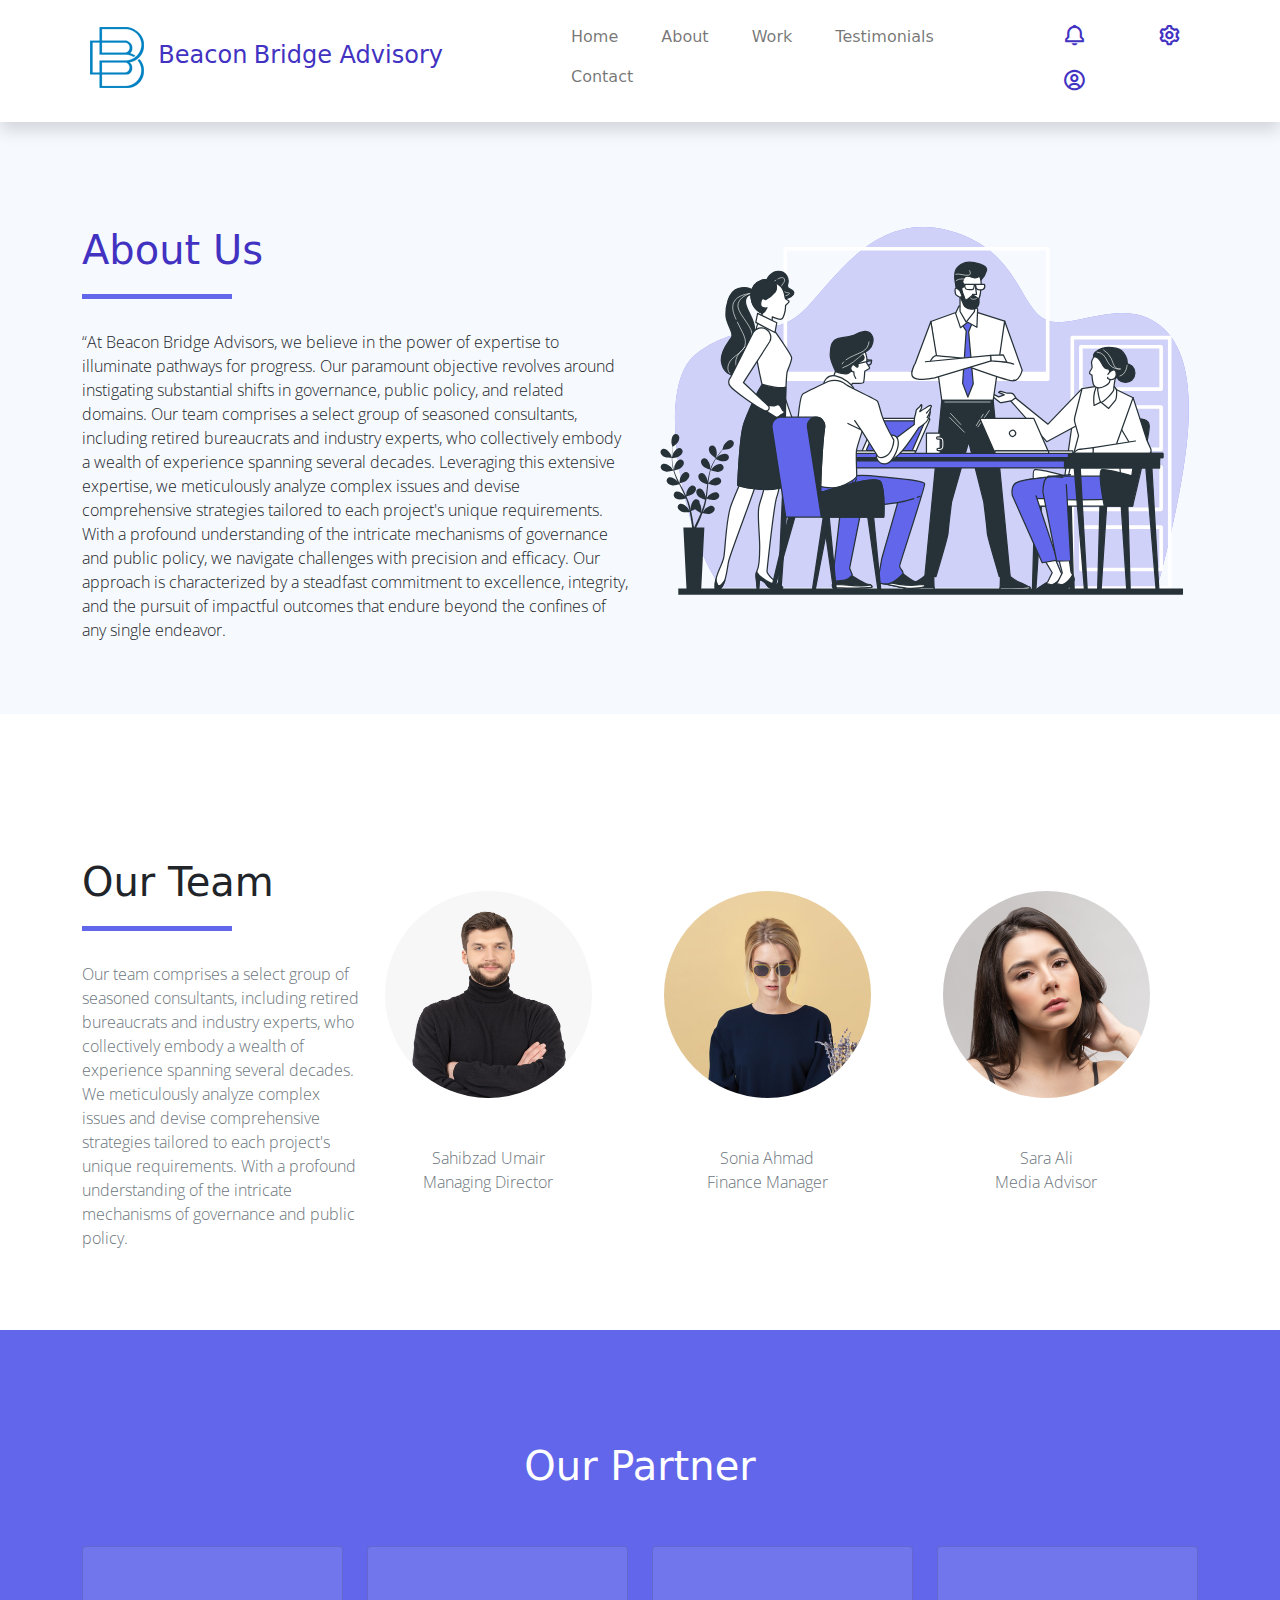
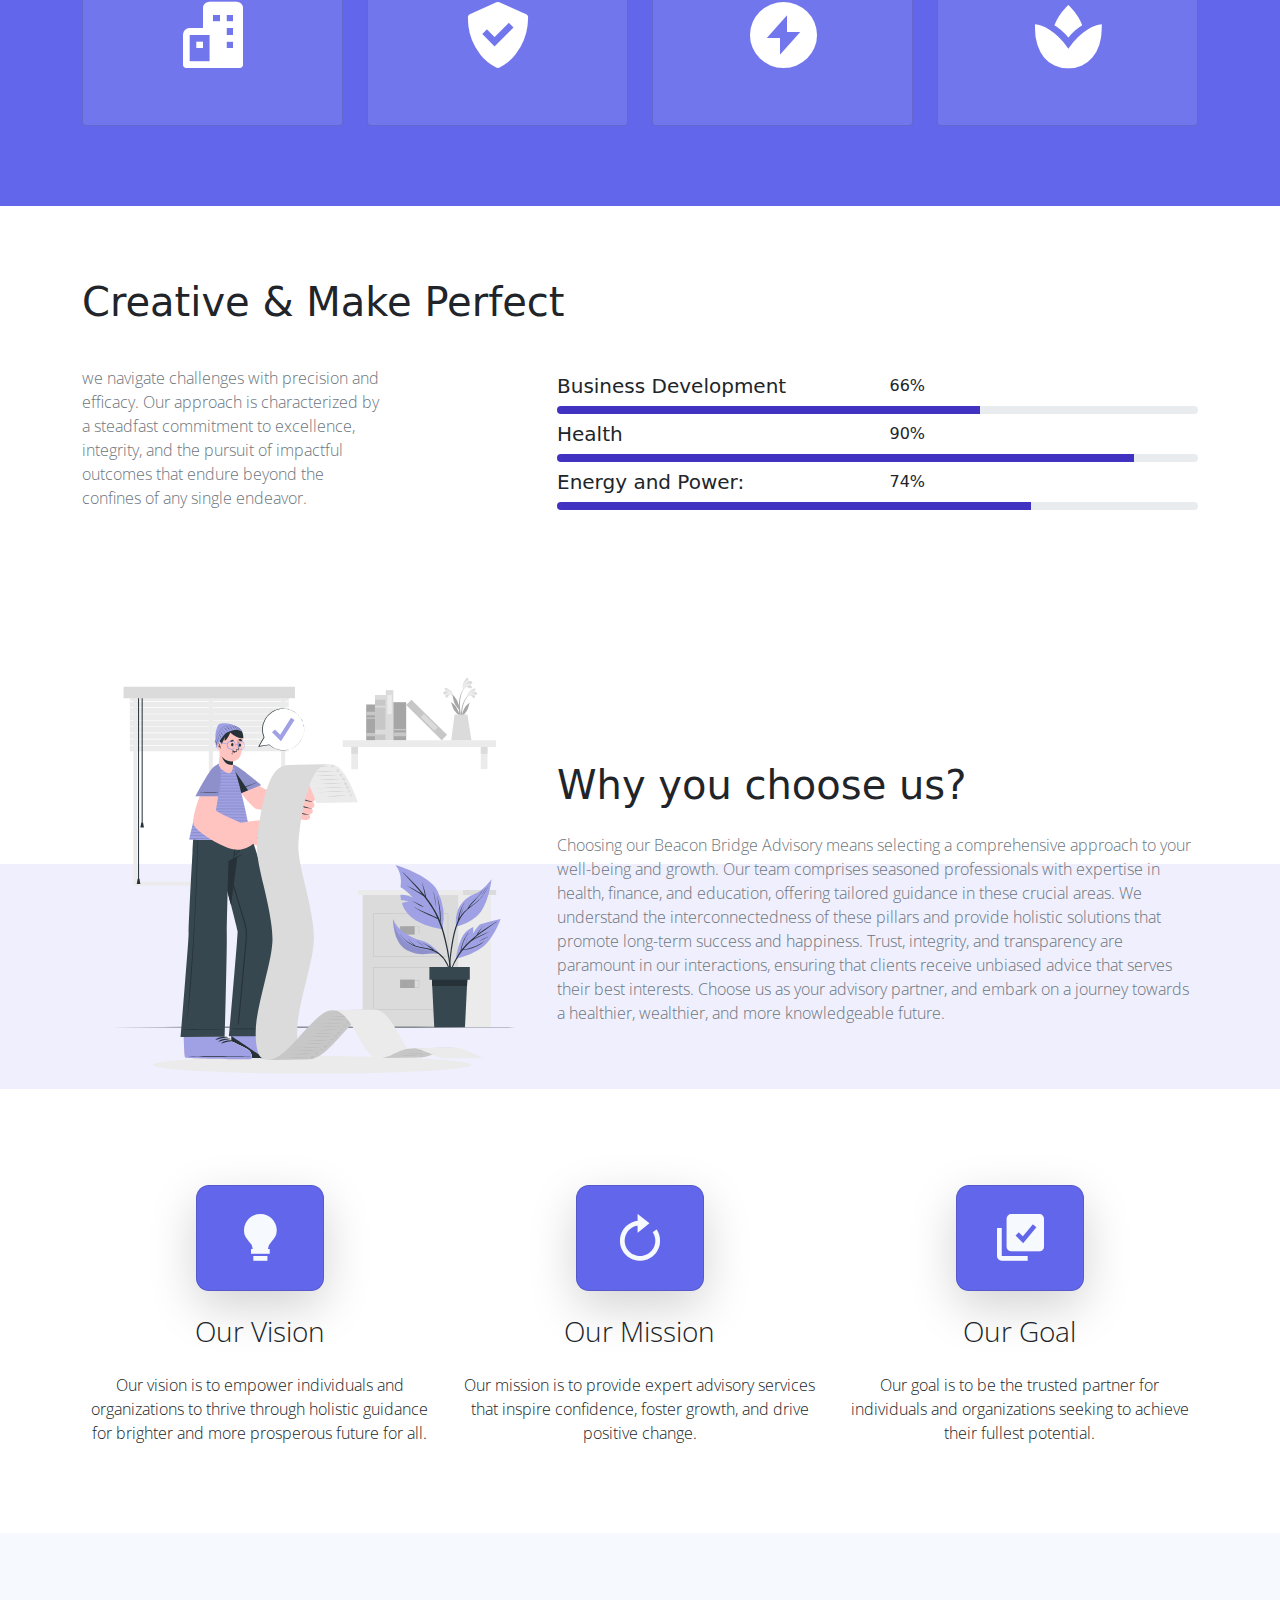
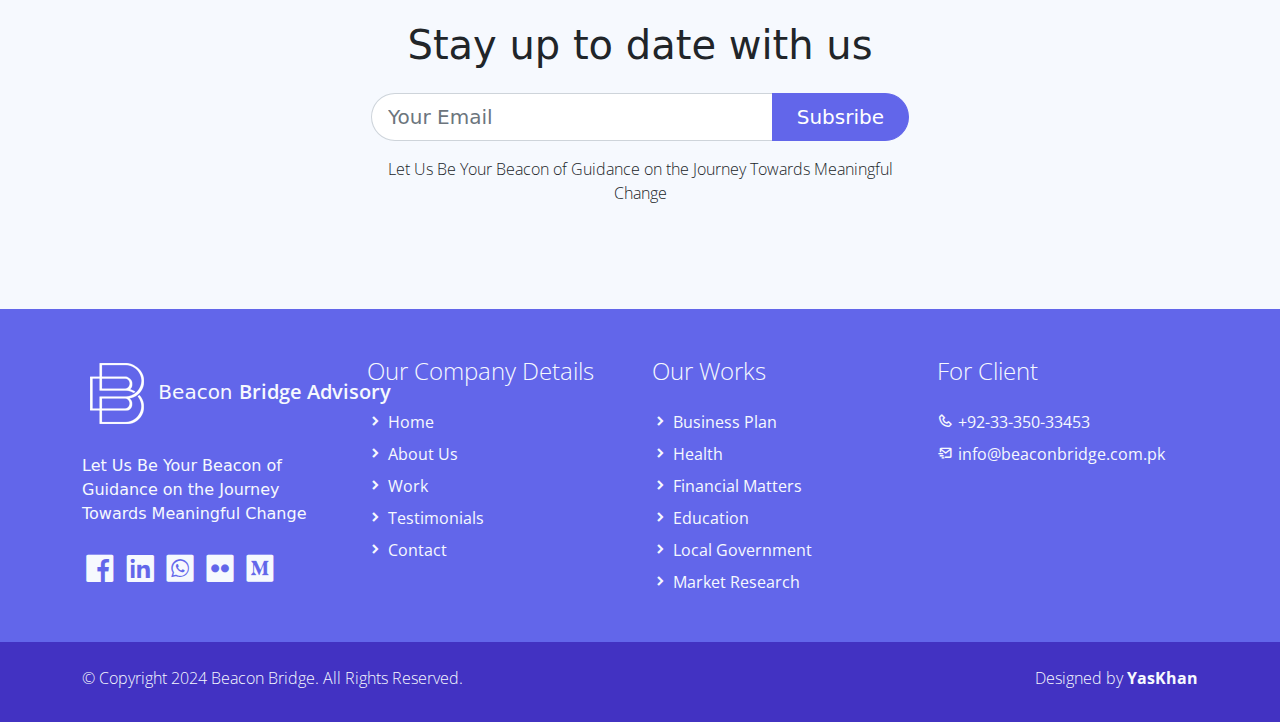
==== commit 9f5f7b2e: "Add files via upload" ====
--- a/about.html
+++ b/about.html
@@ -26,7 +26,7 @@
             <a class="navbar-brand h1" href="index.html">
                 <!-- <i class='bx bx-buildings bx-sm text-dark'></i> -->
                <img src="assets/img/apple-icon.png">
-                <span class="text-primary h4">Beacon</span> <span class="text-primary h4">Bridge</span>
+                <span class="text-primary h4">Beacon</span> <span class="text-primary h4">Bridge Advisory</span>
             </a>
             <button class="navbar-toggler border-0" type="button" data-bs-toggle="collapse" data-bs-target="#navbar-toggler-success" aria-controls="navbarSupportedContent" aria-expanded="false" aria-label="Toggle navigation">
                 <span class="navbar-toggler-icon"></span>
@@ -95,24 +95,24 @@
 
             <div class="col-lg-9 row">
                 <div class="team-member col-md-4">
-                    <img class="team-member-img img-fluid rounded-circle p-4" src="./assets/img/team-01.jpg" alt="Card image">
+                    <img class="team-member-img img-fluid rounded-circle p-4" src="./assets/img/team-03.jpg" alt="Card image">
                     <ul class="team-member-caption list-unstyled text-center pt-4 text-muted light-300">
-                        <li>Sara Ali</li>
-                        <li>Business Development</li>
+                        <li>Sahibzad Umair</li>
+                        <li>Managing Director</li>
                     </ul>
                 </div>
                 <div class="team-member col-md-4">
                     <img class="team-member-img img-fluid rounded-circle p-4" src="./assets/img/team-02.jpg" alt="Card image">
                     <ul class="team-member-caption list-unstyled text-center pt-4 text-muted light-300">
                         <li>Sonia Ahmad</li>
-                        <li>Media Development</li>
+                        <li>Finance Manager</li>
                     </ul>
                 </div>
                 <div class="team-member col-md-4">
-                    <img class="team-member-img img-fluid rounded-circle p-4" src="./assets/img/team-03.jpg" alt="Card image">
+                    <img class="team-member-img img-fluid rounded-circle p-4" src="./assets/img/team-01.jpg" alt="Card image">
                     <ul class="team-member-caption list-unstyled text-center pt-4 text-muted light-300">
-                        <li>Umair </li>
-                        <li>Developer</li>
+                        <li>Sara Ali</li>
+                        <li>Media Advisor</li>
                     </ul>
                 </div>
             </div>
@@ -211,8 +211,7 @@
                 <div class="banner-content col-lg-7 align-self-end">
                     <h2 class="h2 pb-3">Why you choose us?</h2>
                     <p class="text-muted pb-5 light-300">
-                    You are allowed to download and use this Purple Buzz template for your websites. You are <strong>not allowed</strong> to re-distribute this template ZIP file on other template websites. It is quite easy to simply copy and repost the ZIP file on any <a rel="nofollow" href="https://www.google.com/search?q=free+css" target="_blank">Free CSS collection</a> websites.</p>
-                </div>
+                    Choosing our Beacon Bridge Advisory means selecting a comprehensive approach to your well-being and growth. Our team comprises seasoned professionals with expertise in health, finance, and education, offering tailored guidance in these crucial areas. We understand the interconnectedness of these pillars and provide holistic solutions that promote long-term success and happiness. Trust, integrity, and transparency are paramount in our interactions, ensuring that clients receive unbiased advice that serves their best interests. Choose us as your advisory partner, and embark on a journey towards a healthier, wealthier, and more knowledgeable future.
             </div>
         </div>
     </section>
@@ -229,7 +228,8 @@
                     </div>
                     <h2 class="objective-heading h3 mb-2 mb-sm-4 light-300">Our Vision</h2>
                     <p class="light-300">
-                        Incididunt ut labore et dolore magna aliqua. Quis ipsum suspendisse commodo viverra.
+                        
+Our vision is to empower individuals and organizations to thrive through holistic guidance for brighter and more prosperous future for all.
                     </p>
                 </div>
 
@@ -239,8 +239,7 @@
                     </div>
                     <h2 class="objective-heading h3 mb-2 mb-sm-4 light-300">Our Mission</h2>
                     <p class="light-300">
-                        Eiusmod tempor incididunt ut labore et dolore magna aliqua.
-                        Ut enim ad minim veniam quis.
+                        Our mission is to provide expert advisory services that inspire confidence, foster growth, and drive positive change.
                     </p>
                 </div>
 
@@ -250,8 +249,7 @@
                     </div>
                     <h2 class="objective-heading h3 mb-2 mb-sm-4 light-300">Our Goal</h2>
                     <p class="light-300">
-                        Lorem ipsum dolor sit amet, consectetur adipisicing elit,
-                        sed do eiusmod tempor.
+                        Our goal is to be the trusted partner for individuals and organizations seeking to achieve their fullest potential.
                     </p>
                 </div>
 
@@ -271,7 +269,7 @@
                         <input name="email" type="text" class="form-control form-control-lg rounded-pill rounded-end" id="email" placeholder="Your Email" aria-label="Your Email">
                         <button class="btn btn-secondary text-white btn-lg rounded-pill rounded-start px-lg-4" type="submit">Subsribe</button>
                     </div>
-                    <p class="text-center light-300">Lorem ipsum dolor sit amet, consectetur adipiscing elit, sed do eiusmod tempor incididunt labore et dolore magna aliqua.</p>
+                    <p class="text-center light-300">Let Us Be Your Beacon of Guidance on the Journey Towards Meaningful Change</p>
                     </form>
                 </div>
             </div>
@@ -289,7 +287,7 @@
                     <a class="navbar-brand" href="index.html">
                          <!-- <i class='bx bx-buildings bx-sm text-light'></i> -->
 						<img src="assets/img/apple-icon-w.png">
-                        <span class="text-light h5">Beacon</span> <span class="text-light h5 semi-bold-600">Bridge</span>
+                        <span class="text-light h5">Beacon</span> <span class="text-light h5 semi-bold-600">Bridge Advisory</span>
                     </a>
                     <p class="text-light my-lg-4 my-2">
                         Let Us Be Your Beacon of Guidance on the Journey Towards Meaningful Change
@@ -371,10 +369,10 @@
                     <h2 class="h4 pb-lg-3 text-light light-300">For Client</h2>
                     <ul class="list-unstyled text-light light-300">
                         <li class="pb-2">
-                            <i class='bx-fw bx bx-phone bx-xs'></i><a class="text-decoration-none text-light py-1" href="tel:010-020-0340">010-020-0340</a>
-                        </li>
-                        <li class="pb-2">
-                            <i class='bx-fw bx bx-mail-send bx-xs'></i><a class="text-decoration-none text-light py-1" href="mailto:info@company.com">info@company.com</a>
+                            <i class='bx-fw bx bx-phone bx-xs'></i><a class="text-decoration-none text-light py-1" href="tel:010-020-0340">+92-33-350-33453</a>
+                        </li>
+                        <li class="pb-2">
+                            <i class='bx-fw bx bx-mail-send bx-xs'></i><a class="text-decoration-none text-light py-1" href="mailto:info@beaconbridge.com.pk">info@beaconbridge.com.pk</a>
                         </li>
                     </ul>
                 </div>
@@ -387,12 +385,12 @@
                 <div class="row pt-2">
                     <div class="col-lg-6 col-sm-12">
                         <p class="text-lg-start text-center text-light light-300">
-                            © Copyright 2021 Purple Buzz Company. All Rights Reserved.
+                            © Copyright 2024 Beacon Bridge. All Rights Reserved.
                         </p>
                     </div>
                     <div class="col-lg-6 col-sm-12">
                         <p class="text-lg-end text-center text-light light-300">
-                            Designed by <a rel="sponsored" class="text-decoration-none text-light" href="https://templatemo.com/" target="_blank"><strong>TemplateMo</strong></a>
+                            Designed by <a rel="sponsored" class="text-decoration-none text-light" href="#" target="_blank"><strong>YasKhan</strong></a>
                         </p>
                     </div>
                 </div>
